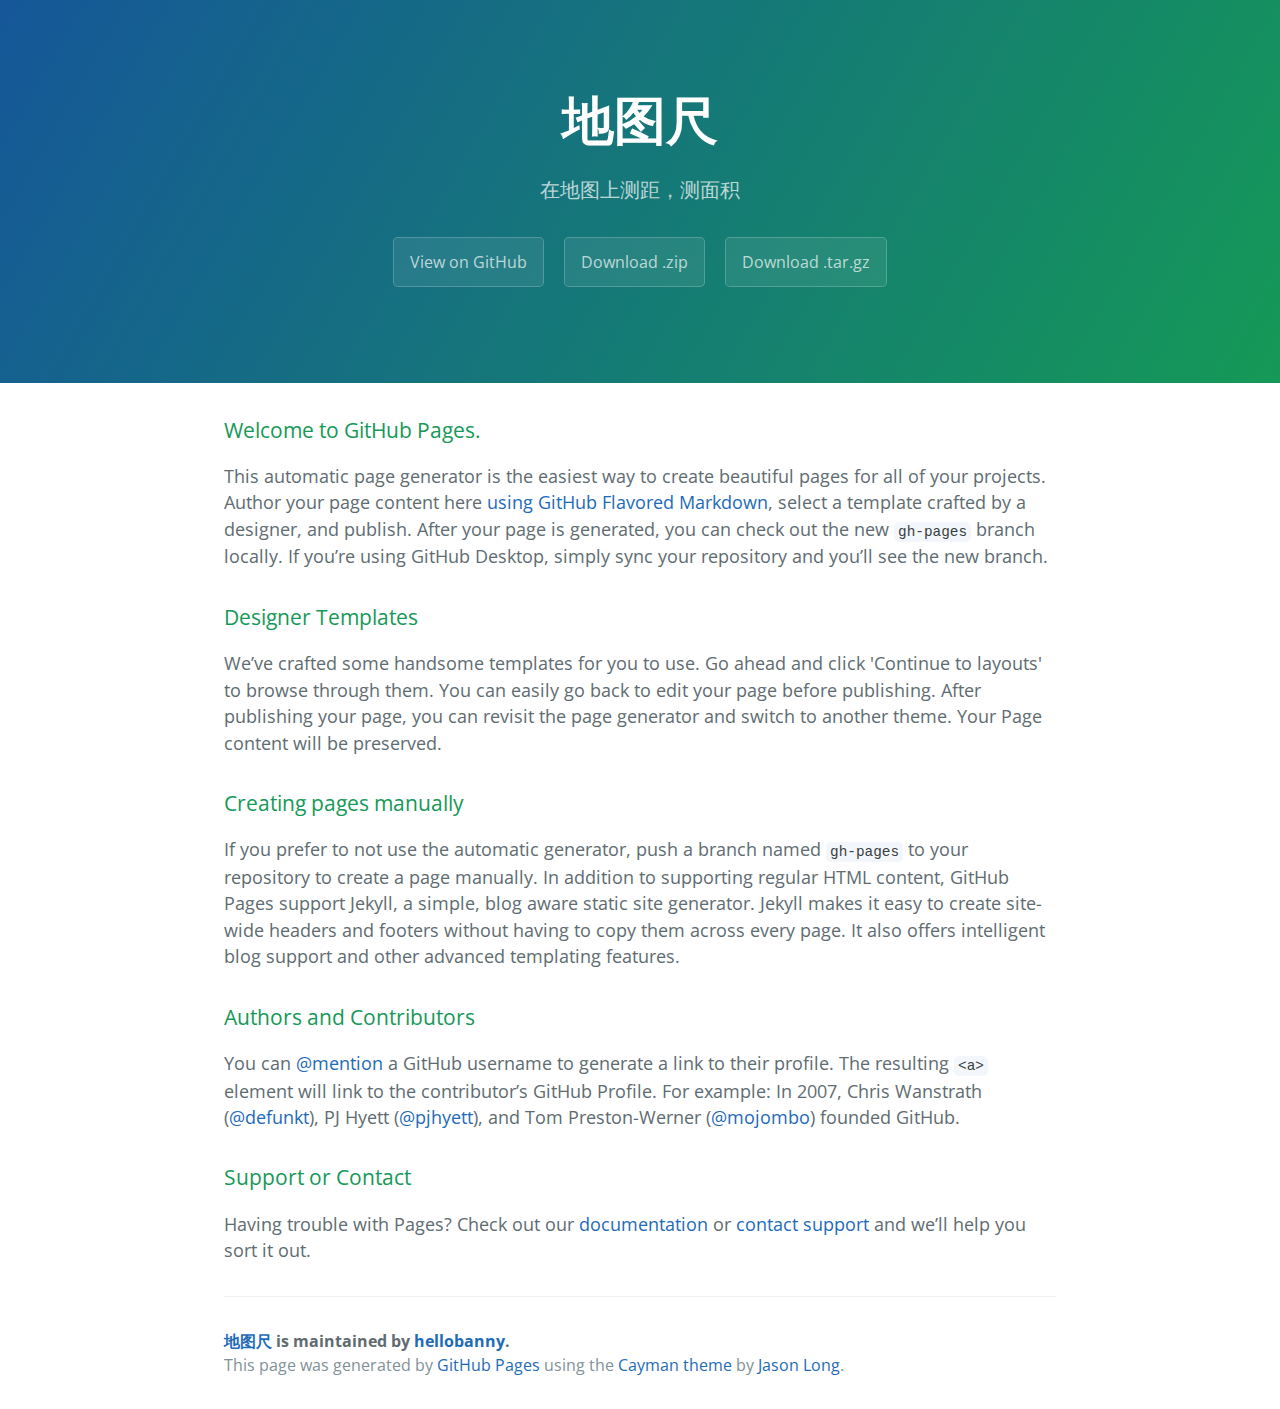
==== index.html @ 2c1216ec "Create gh-pages branch via GitHub" ====
<!DOCTYPE html>
<html lang="en-us">
  <head>
    <meta charset="UTF-8">
    <title>地图尺 by hellobanny</title>
    <meta name="viewport" content="width=device-width, initial-scale=1">
    <link rel="stylesheet" type="text/css" href="stylesheets/normalize.css" media="screen">
    <link href='https://fonts.googleapis.com/css?family=Open+Sans:400,700' rel='stylesheet' type='text/css'>
    <link rel="stylesheet" type="text/css" href="stylesheets/stylesheet.css" media="screen">
    <link rel="stylesheet" type="text/css" href="stylesheets/github-light.css" media="screen">
  </head>
  <body>
    <section class="page-header">
      <h1 class="project-name">地图尺</h1>
      <h2 class="project-tagline">在地图上测距，测面积</h2>
      <a href="https://github.com/hellobanny/dituchi" class="btn">View on GitHub</a>
      <a href="https://github.com/hellobanny/dituchi/zipball/master" class="btn">Download .zip</a>
      <a href="https://github.com/hellobanny/dituchi/tarball/master" class="btn">Download .tar.gz</a>
    </section>

    <section class="main-content">
      <h3>
<a id="welcome-to-github-pages" class="anchor" href="#welcome-to-github-pages" aria-hidden="true"><span aria-hidden="true" class="octicon octicon-link"></span></a>Welcome to GitHub Pages.</h3>

<p>This automatic page generator is the easiest way to create beautiful pages for all of your projects. Author your page content here <a href="https://guides.github.com/features/mastering-markdown/">using GitHub Flavored Markdown</a>, select a template crafted by a designer, and publish. After your page is generated, you can check out the new <code>gh-pages</code> branch locally. If you’re using GitHub Desktop, simply sync your repository and you’ll see the new branch.</p>

<h3>
<a id="designer-templates" class="anchor" href="#designer-templates" aria-hidden="true"><span aria-hidden="true" class="octicon octicon-link"></span></a>Designer Templates</h3>

<p>We’ve crafted some handsome templates for you to use. Go ahead and click 'Continue to layouts' to browse through them. You can easily go back to edit your page before publishing. After publishing your page, you can revisit the page generator and switch to another theme. Your Page content will be preserved.</p>

<h3>
<a id="creating-pages-manually" class="anchor" href="#creating-pages-manually" aria-hidden="true"><span aria-hidden="true" class="octicon octicon-link"></span></a>Creating pages manually</h3>

<p>If you prefer to not use the automatic generator, push a branch named <code>gh-pages</code> to your repository to create a page manually. In addition to supporting regular HTML content, GitHub Pages support Jekyll, a simple, blog aware static site generator. Jekyll makes it easy to create site-wide headers and footers without having to copy them across every page. It also offers intelligent blog support and other advanced templating features.</p>

<h3>
<a id="authors-and-contributors" class="anchor" href="#authors-and-contributors" aria-hidden="true"><span aria-hidden="true" class="octicon octicon-link"></span></a>Authors and Contributors</h3>

<p>You can <a href="https://help.github.com/articles/basic-writing-and-formatting-syntax/#mentioning-users-and-teams" class="user-mention">@mention</a> a GitHub username to generate a link to their profile. The resulting <code>&lt;a&gt;</code> element will link to the contributor’s GitHub Profile. For example: In 2007, Chris Wanstrath (<a href="https://github.com/defunkt" class="user-mention">@defunkt</a>), PJ Hyett (<a href="https://github.com/pjhyett" class="user-mention">@pjhyett</a>), and Tom Preston-Werner (<a href="https://github.com/mojombo" class="user-mention">@mojombo</a>) founded GitHub.</p>

<h3>
<a id="support-or-contact" class="anchor" href="#support-or-contact" aria-hidden="true"><span aria-hidden="true" class="octicon octicon-link"></span></a>Support or Contact</h3>

<p>Having trouble with Pages? Check out our <a href="https://help.github.com/pages">documentation</a> or <a href="https://github.com/contact">contact support</a> and we’ll help you sort it out.</p>

      <footer class="site-footer">
        <span class="site-footer-owner"><a href="https://github.com/hellobanny/dituchi">地图尺</a> is maintained by <a href="https://github.com/hellobanny">hellobanny</a>.</span>

        <span class="site-footer-credits">This page was generated by <a href="https://pages.github.com">GitHub Pages</a> using the <a href="https://github.com/jasonlong/cayman-theme">Cayman theme</a> by <a href="https://twitter.com/jasonlong">Jason Long</a>.</span>
      </footer>

    </section>

  
  </body>
</html>
---- stylesheets/stylesheet.css ----
* {
  box-sizing: border-box; }

body {
  padding: 0;
  margin: 0;
  font-family: "Open Sans", "Helvetica Neue", Helvetica, Arial, sans-serif;
  font-size: 16px;
  line-height: 1.5;
  color: #606c71; }

a {
  color: #1e6bb8;
  text-decoration: none; }
  a:hover {
    text-decoration: underline; }

.btn {
  display: inline-block;
  margin-bottom: 1rem;
  color: rgba(255, 255, 255, 0.7);
  background-color: rgba(255, 255, 255, 0.08);
  border-color: rgba(255, 255, 255, 0.2);
  border-style: solid;
  border-width: 1px;
  border-radius: 0.3rem;
  transition: color 0.2s, background-color 0.2s, border-color 0.2s; }
  .btn + .btn {
    margin-left: 1rem; }

.btn:hover {
  color: rgba(255, 255, 255, 0.8);
  text-decoration: none;
  background-color: rgba(255, 255, 255, 0.2);
  border-color: rgba(255, 255, 255, 0.3); }

@media screen and (min-width: 64em) {
  .btn {
    padding: 0.75rem 1rem; } }

@media screen and (min-width: 42em) and (max-width: 64em) {
  .btn {
    padding: 0.6rem 0.9rem;
    font-size: 0.9rem; } }

@media screen and (max-width: 42em) {
  .btn {
    display: block;
    width: 100%;
    padding: 0.75rem;
    font-size: 0.9rem; }
    .btn + .btn {
      margin-top: 1rem;
      margin-left: 0; } }

.page-header {
  color: #fff;
  text-align: center;
  background-color: #159957;
  background-image: linear-gradient(120deg, #155799, #159957); }

@media screen and (min-width: 64em) {
  .page-header {
    padding: 5rem 6rem; } }

@media screen and (min-width: 42em) and (max-width: 64em) {
  .page-header {
    padding: 3rem 4rem; } }

@media screen and (max-width: 42em) {
  .page-header {
    padding: 2rem 1rem; } }

.project-name {
  margin-top: 0;
  margin-bottom: 0.1rem; }

@media screen and (min-width: 64em) {
  .project-name {
    font-size: 3.25rem; } }

@media screen and (min-width: 42em) and (max-width: 64em) {
  .project-name {
    font-size: 2.25rem; } }

@media screen and (max-width: 42em) {
  .project-name {
    font-size: 1.75rem; } }

.project-tagline {
  margin-bottom: 2rem;
  font-weight: normal;
  opacity: 0.7; }

@media screen and (min-width: 64em) {
  .project-tagline {
    font-size: 1.25rem; } }

@media screen and (min-width: 42em) and (max-width: 64em) {
  .project-tagline {
    font-size: 1.15rem; } }

@media screen and (max-width: 42em) {
  .project-tagline {
    font-size: 1rem; } }

.main-content :first-child {
  margin-top: 0; }
.main-content img {
  max-width: 100%; }
.main-content h1, .main-content h2, .main-content h3, .main-content h4, .main-content h5, .main-content h6 {
  margin-top: 2rem;
  margin-bottom: 1rem;
  font-weight: normal;
  color: #159957; }
.main-content p {
  margin-bottom: 1em; }
.main-content code {
  padding: 2px 4px;
  font-family: Consolas, "Liberation Mono", Menlo, Courier, monospace;
  font-size: 0.9rem;
  color: #383e41;
  background-color: #f3f6fa;
  border-radius: 0.3rem; }
.main-content pre {
  padding: 0.8rem;
  margin-top: 0;
  margin-bottom: 1rem;
  font: 1rem Consolas, "Liberation Mono", Menlo, Courier, monospace;
  color: #567482;
  word-wrap: normal;
  background-color: #f3f6fa;
  border: solid 1px #dce6f0;
  border-radius: 0.3rem; }
  .main-content pre > code {
    padding: 0;
    margin: 0;
    font-size: 0.9rem;
    color: #567482;
    word-break: normal;
    white-space: pre;
    background: transparent;
    border: 0; }
.main-content .highlight {
  margin-bottom: 1rem; }
  .main-content .highlight pre {
    margin-bottom: 0;
    word-break: normal; }
.main-content .highlight pre, .main-content pre {
  padding: 0.8rem;
  overflow: auto;
  font-size: 0.9rem;
  line-height: 1.45;
  border-radius: 0.3rem; }
.main-content pre code, .main-content pre tt {
  display: inline;
  max-width: initial;
  padding: 0;
  margin: 0;
  overflow: initial;
  line-height: inherit;
  word-wrap: normal;
  background-color: transparent;
  border: 0; }
  .main-content pre code:before, .main-content pre code:after, .main-content pre tt:before, .main-content pre tt:after {
    content: normal; }
.main-content ul, .main-content ol {
  margin-top: 0; }
.main-content blockquote {
  padding: 0 1rem;
  margin-left: 0;
  color: #819198;
  border-left: 0.3rem solid #dce6f0; }
  .main-content blockquote > :first-child {
    margin-top: 0; }
  .main-content blockquote > :last-child {
    margin-bottom: 0; }
.main-content table {
  display: block;
  width: 100%;
  overflow: auto;
  word-break: normal;
  word-break: keep-all; }
  .main-content table th {
    font-weight: bold; }
  .main-content table th, .main-content table td {
    padding: 0.5rem 1rem;
    border: 1px solid #e9ebec; }
.main-content dl {
  padding: 0; }
  .main-content dl dt {
    padding: 0;
    margin-top: 1rem;
    font-size: 1rem;
    font-weight: bold; }
  .main-content dl dd {
    padding: 0;
    margin-bottom: 1rem; }
.main-content hr {
  height: 2px;
  padding: 0;
  margin: 1rem 0;
  background-color: #eff0f1;
  border: 0; }

@media screen and (min-width: 64em) {
  .main-content {
    max-width: 64rem;
    padding: 2rem 6rem;
    margin: 0 auto;
    font-size: 1.1rem; } }

@media screen and (min-width: 42em) and (max-width: 64em) {
  .main-content {
    padding: 2rem 4rem;
    font-size: 1.1rem; } }

@media screen and (max-width: 42em) {
  .main-content {
    padding: 2rem 1rem;
    font-size: 1rem; } }

.site-footer {
  padding-top: 2rem;
  margin-top: 2rem;
  border-top: solid 1px #eff0f1; }

.site-footer-owner {
  display: block;
  font-weight: bold; }

.site-footer-credits {
  color: #819198; }

@media screen and (min-width: 64em) {
  .site-footer {
    font-size: 1rem; } }

@media screen and (min-width: 42em) and (max-width: 64em) {
  .site-footer {
    font-size: 1rem; } }

@media screen and (max-width: 42em) {
  .site-footer {
    font-size: 0.9rem; } }
---- stylesheets/github-light.css ----
/*
   Copyright 2014 GitHub Inc.

   Licensed under the Apache License, Version 2.0 (the "License");
   you may not use this file except in compliance with the License.
   You may obtain a copy of the License at

       http://www.apache.org/licenses/LICENSE-2.0

   Unless required by applicable law or agreed to in writing, software
   distributed under the License is distributed on an "AS IS" BASIS,
   WITHOUT WARRANTIES OR CONDITIONS OF ANY KIND, either express or implied.
   See the License for the specific language governing permissions and
   limitations under the License.

*/

.pl-c /* comment */ {
  color: #969896;
}

.pl-c1      /* constant, markup.raw, meta.diff.header, meta.module-reference, meta.property-name, support, support.constant, support.variable, variable.other.constant */,
.pl-s .pl-v /* string variable */ {
  color: #0086b3;
}

.pl-e  /* entity */,
.pl-en /* entity.name */ {
  color: #795da3;
}

.pl-s .pl-s1 /* string source */,
.pl-smi      /* storage.modifier.import, storage.modifier.package, storage.type.java, variable.other, variable.parameter.function */ {
  color: #333;
}

.pl-ent /* entity.name.tag */ {
  color: #63a35c;
}

.pl-k /* keyword, storage, storage.type */ {
  color: #a71d5d;
}

.pl-pds              /* punctuation.definition.string, string.regexp.character-class */,
.pl-s                /* string */,
.pl-s .pl-pse .pl-s1 /* string punctuation.section.embedded source */,
.pl-sr               /* string.regexp */,
.pl-sr .pl-cce       /* string.regexp constant.character.escape */,
.pl-sr .pl-sra       /* string.regexp string.regexp.arbitrary-repitition */,
.pl-sr .pl-sre       /* string.regexp source.ruby.embedded */ {
  color: #183691;
}

.pl-v /* variable */ {
  color: #ed6a43;
}

.pl-id /* invalid.deprecated */ {
  color: #b52a1d;
}

.pl-ii /* invalid.illegal */ {
  background-color: #b52a1d;
  color: #f8f8f8;
}

.pl-sr .pl-cce /* string.regexp constant.character.escape */ {
  color: #63a35c;
  font-weight: bold;
}

.pl-ml /* markup.list */ {
  color: #693a17;
}

.pl-mh        /* markup.heading */,
.pl-mh .pl-en /* markup.heading entity.name */,
.pl-ms        /* meta.separator */ {
  color: #1d3e81;
  font-weight: bold;
}

.pl-mq /* markup.quote */ {
  color: #008080;
}

.pl-mi /* markup.italic */ {
  color: #333;
  font-style: italic;
}

.pl-mb /* markup.bold */ {
  color: #333;
  font-weight: bold;
}

.pl-md /* markup.deleted, meta.diff.header.from-file */ {
  background-color: #ffecec;
  color: #bd2c00;
}

.pl-mi1 /* markup.inserted, meta.diff.header.to-file */ {
  background-color: #eaffea;
  color: #55a532;
}

.pl-mdr /* meta.diff.range */ {
  color: #795da3;
  font-weight: bold;
}

.pl-mo /* meta.output */ {
  color: #1d3e81;
}
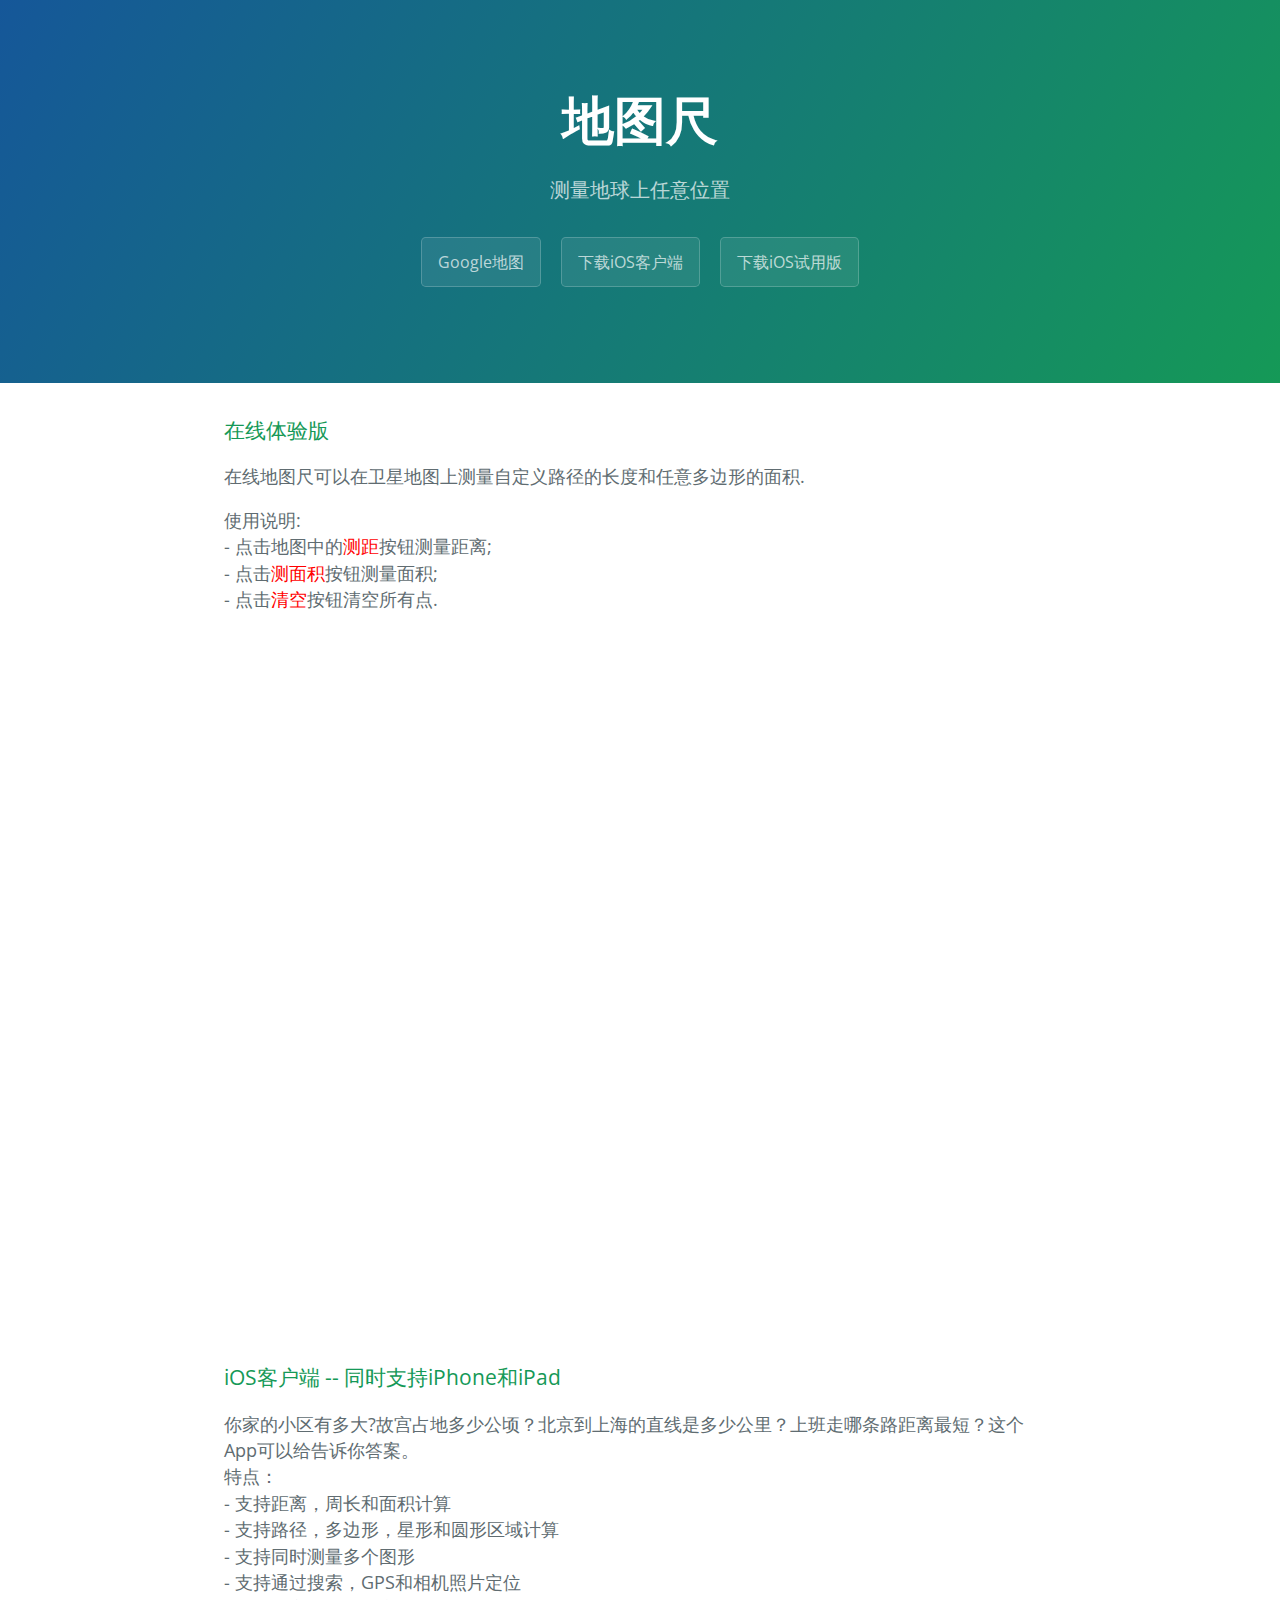
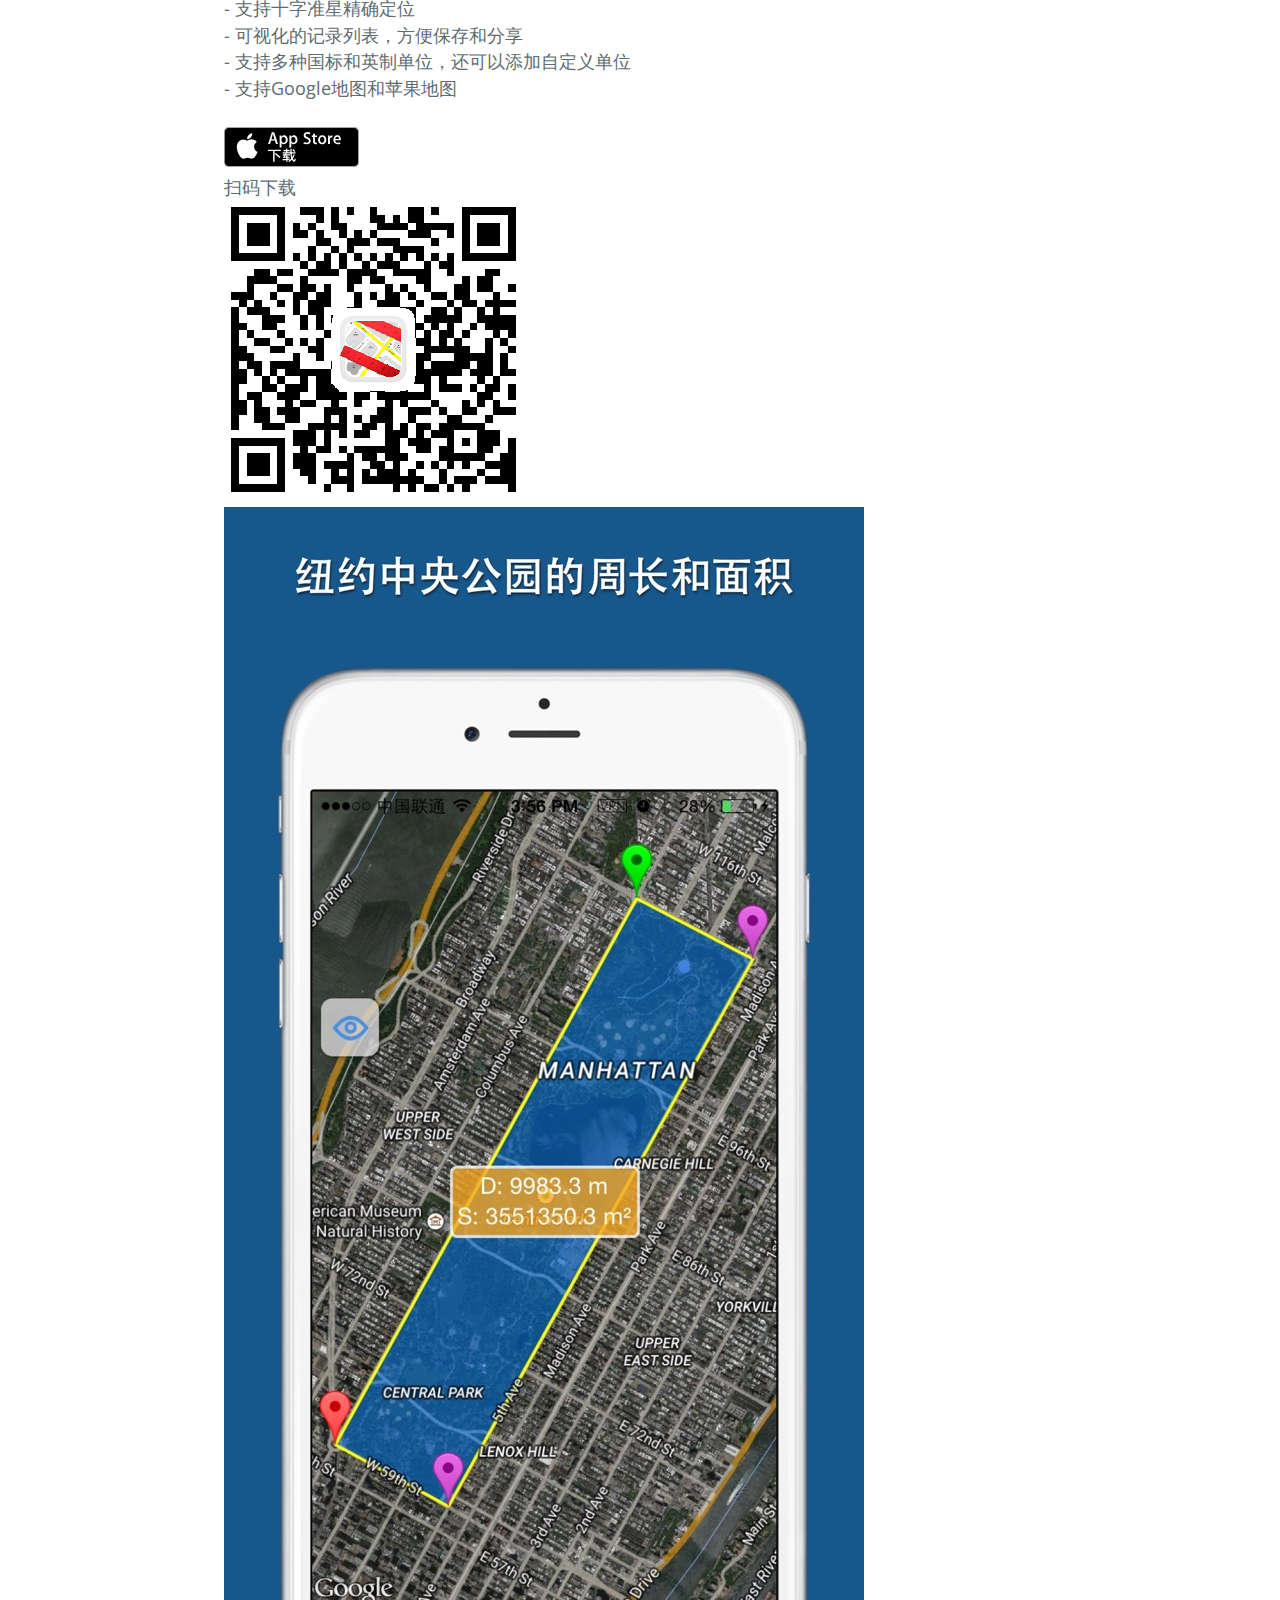
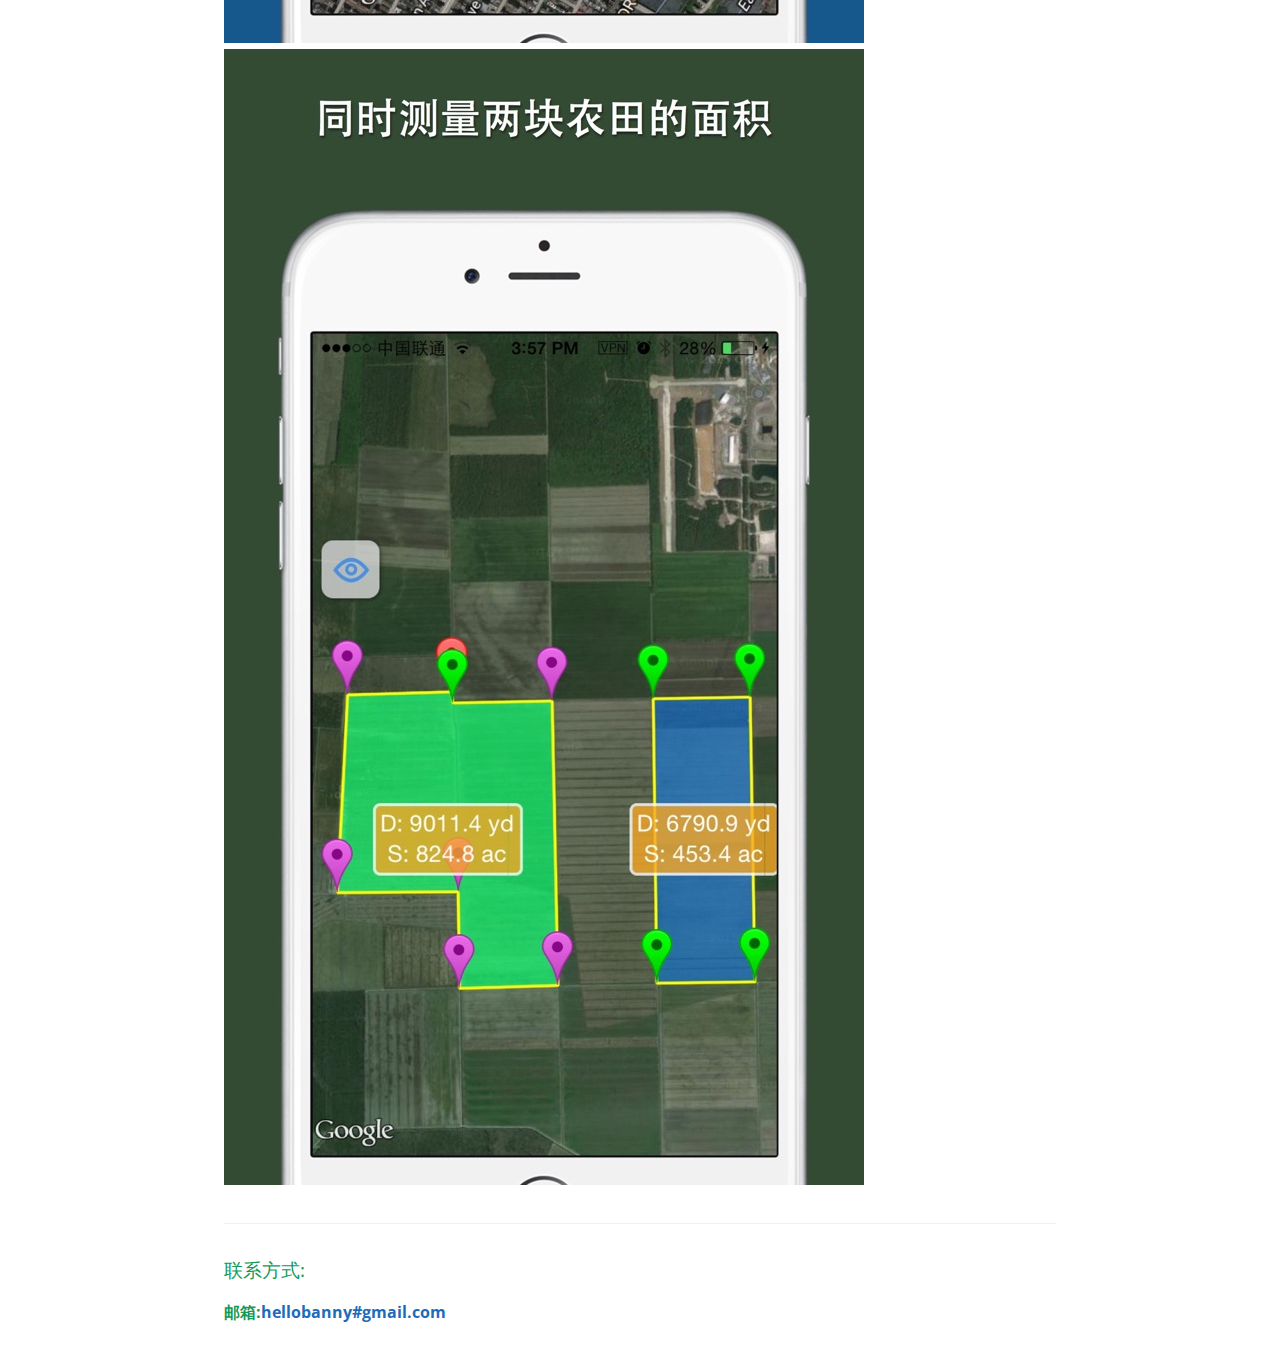
==== commit bcc8688b: "完成基本功能" ====
--- a/index.html
+++ b/index.html
@@ -1,57 +1,240 @@
 <!DOCTYPE html>
-<html lang="en-us">
+<html lang="chs">
   <head>
     <meta charset="UTF-8">
-    <title>地图尺 by hellobanny</title>
+    <title>地图尺-测量地球上任意位置</title>
+    <link rel = "Shortcut Icon" href="images/favicon.ico">
+    <script type="text/javascript" src="http://api.map.baidu.com/api?v=1.2"></script>
+    <script type="text/javascript" src="http://api.map.baidu.com/library/DistanceTool/1.2/src/DistanceTool_min.js"></script>
+    <script type="text/javascript" src="http://api.map.baidu.com/library/GeoUtils/1.2/src/GeoUtils_min.js"></script>
+
+    <script type="text/javascript" src="http://api.map.baidu.com/api?v=1.4"></script>
+    <script type="text/javascript" src="http://api.map.baidu.com/library/SearchControl/1.4/src/SearchControl_min.js"></script>
+    <link rel="stylesheet" href="http://api.map.baidu.com/library/SearchControl/1.4/src/SearchControl_min.css" />
+
+    <script type="text/javascript" src="http://api.map.baidu.com/api?v=2.0&ak=XIKjqrIab5m4ABOLqHhmZHEB"></script>
+    <script src="http://tjs.sjs.sinajs.cn/open/api/js/wb.js" type="text/javascript" charset="utf-8"></script>
     <meta name="viewport" content="width=device-width, initial-scale=1">
     <link rel="stylesheet" type="text/css" href="stylesheets/normalize.css" media="screen">
     <link href='https://fonts.googleapis.com/css?family=Open+Sans:400,700' rel='stylesheet' type='text/css'>
     <link rel="stylesheet" type="text/css" href="stylesheets/stylesheet.css" media="screen">
     <link rel="stylesheet" type="text/css" href="stylesheets/github-light.css" media="screen">
+
+    <meta name="keywords" content="百度地图,测量,面积,距离,测距,测面积,地图,Planimeter,在线,工具,丈量,map,measure" />
+
   </head>
   <body>
     <section class="page-header">
       <h1 class="project-name">地图尺</h1>
-      <h2 class="project-tagline">在地图上测距，测面积</h2>
-      <a href="https://github.com/hellobanny/dituchi" class="btn">View on GitHub</a>
-      <a href="https://github.com/hellobanny/dituchi/zipball/master" class="btn">Download .zip</a>
-      <a href="https://github.com/hellobanny/dituchi/tarball/master" class="btn">Download .tar.gz</a>
+      <h2 class="project-tagline">测量地球上任意位置</h2>
+      <a href="https://hellobanny.github.io/mapmeasure" class="btn">Google地图</a>
+      <a href="https://itunes.apple.com/app/id476039389" class="btn">下载iOS客户端</a>
+      <a href="https://itunes.apple.com/app/id983873587" class="btn">下载iOS试用版</a>
     </section>
 
     <section class="main-content">
       <h3>
-<a id="welcome-to-github-pages" class="anchor" href="#welcome-to-github-pages" aria-hidden="true"><span aria-hidden="true" class="octicon octicon-link"></span></a>Welcome to GitHub Pages.</h3>
-
-<p>This automatic page generator is the easiest way to create beautiful pages for all of your projects. Author your page content here <a href="https://guides.github.com/features/mastering-markdown/">using GitHub Flavored Markdown</a>, select a template crafted by a designer, and publish. After your page is generated, you can check out the new <code>gh-pages</code> branch locally. If you’re using GitHub Desktop, simply sync your repository and you’ll see the new branch.</p>
-
+<a id="welcome-to-github-pages" class="anchor" href="#welcome-to-github-pages" aria-hidden="true">
+  <span aria-hidden="true" class="octicon octicon-link"></span></a>在线体验版
+      </h3>
+<p>在线地图尺可以在卫星地图上测量自定义路径的长度和任意多边形的面积.</p>
+<p>使用说明:<br/>
+      - 点击地图中的<a style="color: red;">测距</a>按钮测量距离;<br/>
+      - 点击<a style="color: red;">测面积</a>按钮测量面积;<br/>
+      - 点击<a style="color: red;">清空</a>按钮清空所有点.</p>
+
+
+      <div id="searchBox"></div>
+  <div id="container" style="width: auto;height: 700px">
+  </div>
+
+  <p></p>
+
+      <h3>
+<a id="designer-templates" class="anchor" href="#designer-templates" aria-hidden="true">
+  <span aria-hidden="true" class="octicon octicon-link"></span></a>iOS客户端 -- 同时支持iPhone和iPad</h3>
+
+      <p>你家的小区有多大?故宫占地多少公顷？北京到上海的直线是多少公里？上班走哪条路距离最短？这个App可以给告诉你答案。
+        <br/>
+        特点：<br/>
+        - 支持距离，周长和面积计算<br/>
+        - 支持路径，多边形，星形和圆形区域计算<br/>
+        - 支持同时测量多个图形<br/>
+        - 支持通过搜索，GPS和相机照片定位<br/>
+        - 支持十字准星精确定位<br/>
+        - 可视化的记录列表，方便保存和分享<br/>
+        - 支持多种国标和英制单位，还可以添加自定义单位<br/>
+        - 支持Google地图和苹果地图<br/>
+
+        <br/>
+        <a href="https://itunes.apple.com/app/id476039389"><img src="images/appstore.svg" alt=""></a>
+        <br/>
+        扫码下载<br/>
+        <img src="images/qrcode.png">
+        <img src="images/5-1.jpg">
+        <img src="images/5-2.jpg">
+      </p>
 <h3>
-<a id="designer-templates" class="anchor" href="#designer-templates" aria-hidden="true"><span aria-hidden="true" class="octicon octicon-link"></span></a>Designer Templates</h3>
-
-<p>We’ve crafted some handsome templates for you to use. Go ahead and click 'Continue to layouts' to browse through them. You can easily go back to edit your page before publishing. After publishing your page, you can revisit the page generator and switch to another theme. Your Page content will be preserved.</p>
-
-<h3>
-<a id="creating-pages-manually" class="anchor" href="#creating-pages-manually" aria-hidden="true"><span aria-hidden="true" class="octicon octicon-link"></span></a>Creating pages manually</h3>
-
-<p>If you prefer to not use the automatic generator, push a branch named <code>gh-pages</code> to your repository to create a page manually. In addition to supporting regular HTML content, GitHub Pages support Jekyll, a simple, blog aware static site generator. Jekyll makes it easy to create site-wide headers and footers without having to copy them across every page. It also offers intelligent blog support and other advanced templating features.</p>
-
-<h3>
-<a id="authors-and-contributors" class="anchor" href="#authors-and-contributors" aria-hidden="true"><span aria-hidden="true" class="octicon octicon-link"></span></a>Authors and Contributors</h3>
-
-<p>You can <a href="https://help.github.com/articles/basic-writing-and-formatting-syntax/#mentioning-users-and-teams" class="user-mention">@mention</a> a GitHub username to generate a link to their profile. The resulting <code>&lt;a&gt;</code> element will link to the contributor’s GitHub Profile. For example: In 2007, Chris Wanstrath (<a href="https://github.com/defunkt" class="user-mention">@defunkt</a>), PJ Hyett (<a href="https://github.com/pjhyett" class="user-mention">@pjhyett</a>), and Tom Preston-Werner (<a href="https://github.com/mojombo" class="user-mention">@mojombo</a>) founded GitHub.</p>
-
-<h3>
-<a id="support-or-contact" class="anchor" href="#support-or-contact" aria-hidden="true"><span aria-hidden="true" class="octicon octicon-link"></span></a>Support or Contact</h3>
-
-<p>Having trouble with Pages? Check out our <a href="https://help.github.com/pages">documentation</a> or <a href="https://github.com/contact">contact support</a> and we’ll help you sort it out.</p>
-
       <footer class="site-footer">
-        <span class="site-footer-owner"><a href="https://github.com/hellobanny/dituchi">地图尺</a> is maintained by <a href="https://github.com/hellobanny">hellobanny</a>.</span>
-
-        <span class="site-footer-credits">This page was generated by <a href="https://pages.github.com">GitHub Pages</a> using the <a href="https://github.com/jasonlong/cayman-theme">Cayman theme</a> by <a href="https://twitter.com/jasonlong">Jason Long</a>.</span>
-      </footer>
+        <h3>联系方式:</h3>
+        <span class="site-footer-owner">邮箱:<a href="mailto:hellobanny@gmail.com">hellobanny#gmail.com</a></span>
+        <span class="site-footer-owner"><wb:follow-button uid="2003438215" type="red_1" width="150" height="24" ></wb:follow-button></span>
+        </footer>
 
     </section>
 
   
   </body>
 </html>
+
+<script type="text/javascript">
+
+  var map = new BMap.Map("container");
+  map.centerAndZoom(new BMap.Point(116.404, 39.915), 15);
+  map.enableInertialDragging();
+
+  //普通图，卫星图
+  var mapType1 = new BMap.MapTypeControl({mapTypes: [BMAP_NORMAL_MAP,BMAP_HYBRID_MAP]});
+  map.addControl(mapType1);
+  // 添加带有定位的导航控件
+  var navigationControl = new BMap.NavigationControl({
+    // 靠左上角位置
+    anchor: BMAP_ANCHOR_TOP_LEFT,
+    // LARGE类型
+    type: BMAP_NAVIGATION_CONTROL_LARGE,
+    // 启用显示定位
+    enableGeolocation: true
+  });
+  map.addControl(navigationControl);
+  //比例尺
+  var blc = new BMap.ScaleControl({anchor:BMAP_ANCHOR_TOP_LEFT});
+  map.addControl(blc)
+  // 添加定位控件
+  var geolocationControl = new BMap.GeolocationControl();
+  map.addControl(geolocationControl);
+  //测距功能
+  var myDis = new BMapLib.DistanceTool(map);
+  //搜索功能
+  var searchControl = new BMapLib.SearchControl({
+    container:"searchBox",map:map,type:LOCAL_SEARCH
+  })
+
+  // 定义一个控件类,即function
+  function MeasureControl(title,func,dy){
+    // 默认停靠位置和偏移量
+    this.defaultAnchor = BMAP_ANCHOR_TOP_LEFT;
+    this.defaultOffset = new BMap.Size(10, dy);
+    this.measureTitle = title;
+    this.measureFunc = func;
+  }
+
+  // 通过JavaScript的prototype属性继承于BMap.Control
+  MeasureControl.prototype = new BMap.Control();
+
+  // 自定义控件必须实现自己的initialize方法,并且将控件的DOM元素返回
+  // 在本方法中创建个div元素作为控件的容器,并将其添加到地图容器中
+  MeasureControl.prototype.initialize = function(map){
+    // 创建一个DOM元素
+    var div = document.createElement("div");
+    // 添加文字说明
+    div.appendChild(document.createTextNode(this.measureTitle.toString()));
+    // 设置样式
+    div.style.cursor = "pointer";
+    div.style.border = "1px solid aqua";
+    div.style.backgroundColor = "white";
+    div.style.textAlign = "center";
+    div.style.height = "30px";
+    div.style.borderRadius = "5px";
+    // 绑定事件,点击一次放大两级
+    div.onclick = this.measureFunc;
+
+    // 添加DOM元素到地图中
+    map.getContainer().appendChild(div);
+    // 将DOM元素返回
+    return div;
+  }
+  // 创建控件
+  var line = new MeasureControl("测 距",function(e){myDis.open();},300);
+  // 添加到地图当中
+  map.addControl(line);
+  var line = new MeasureControl("测面积",function(e){startMeasureArea();},340);
+  // 添加到地图当中
+  map.addControl(line);
+  var line = new MeasureControl("清 空",function(e){removeAllArea();},380);
+  // 添加到地图当中
+  map.addControl(line);
+
+  var isMeasureArea = false;
+  var points = [];
+  var polygon;
+  var arealabelMarker;
+  var arealabel;
+
+  function startMeasureArea(){
+    isMeasureArea = true;
+    points = [];
+    myDis.open();
+    document.getElementById("msg").innerHTML="Start";
+  };
+
+  //删除所有面积的overlay
+  function removeAllArea(){
+    map.clearOverlays();
+    points = []
+  }
+
+
+  myDis.addEventListener("drawend", function(e) {
+    console.log("drawend");
+    console.log(e.points);
+    console.log(e.overlays);
+    console.log(e.distance);
+    isMeasureArea = false;
+  });
+
+  myDis.addEventListener("addpoint", function(e) {
+    console.log("addpoint");
+    console.log(e.point);
+    console.log(e.pixel);
+    console.log(e.index);
+    console.log(e.distance);
+    console.log(isMeasureArea);
+    if (isMeasureArea) {
+      points.push(e.point);
+      if (points.length > 3) {
+        map.removeOverlay(polygon);
+        map.removeOverlay(arealabelMarker);
+      }
+      if (points.length > 2) {
+        polygon = new BMap.Polygon(points, {strokeColor: "blue", storkeWeight: 0.5, strokeOperacity: 0.1,fillColor:"yellow",fillOperacity:0.5});
+        map.addOverlay(polygon);
+        //计算面积和移动位置
+        var area = BMapLib.GeoUtils.getPolygonArea(polygon);
+        console.log(area);
+        var xsum = 0, ysum = 0;
+        for (var i = 0; i < points.length; i++) {
+          var pt = points[i];
+          xsum += pt.lng;
+          ysum += pt.lat;
+        }
+        console.log(xsum, ysum);
+        arealabelMarker = new BMap.Marker(new BMap.Point(xsum / points.length, ysum / points.length));
+        map.addOverlay(arealabelMarker);
+        var text = "共" + area.toFixed(2) + "平方米";
+        if (area < 0) {
+          text = "非多边形,无法计算面积";
+        }
+        arealabel = new BMap.Label(text, {offset: new BMap.Size(20, -10)});
+        arealabelMarker.setLabel(arealabel);
+      }
+    }
+  });
+
+  myDis.addEventListener("removepolyline", function(e) {
+    console.log("removepolyline");
+    console.log(e);
+    map.removeOverlay(polygon);
+    map.removeOverlay(arealabelMarker);
+
+  });
+</script>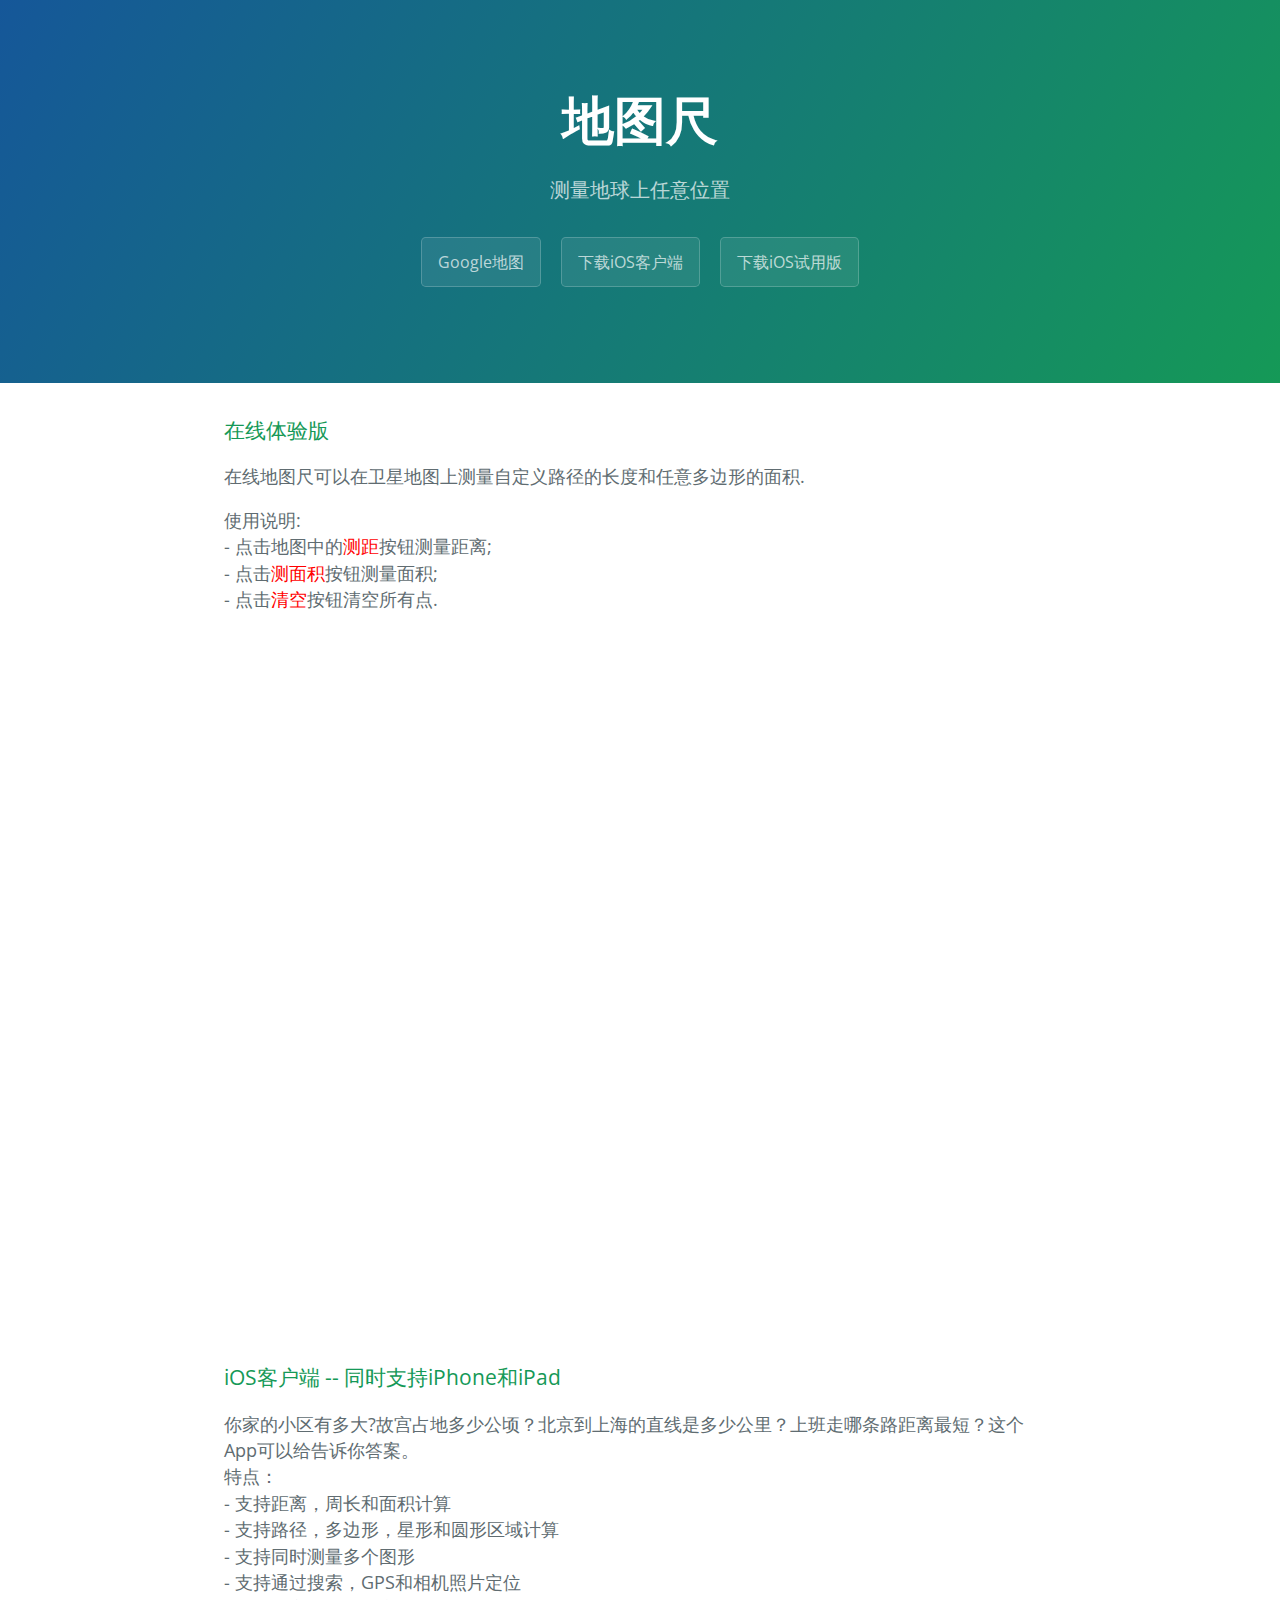
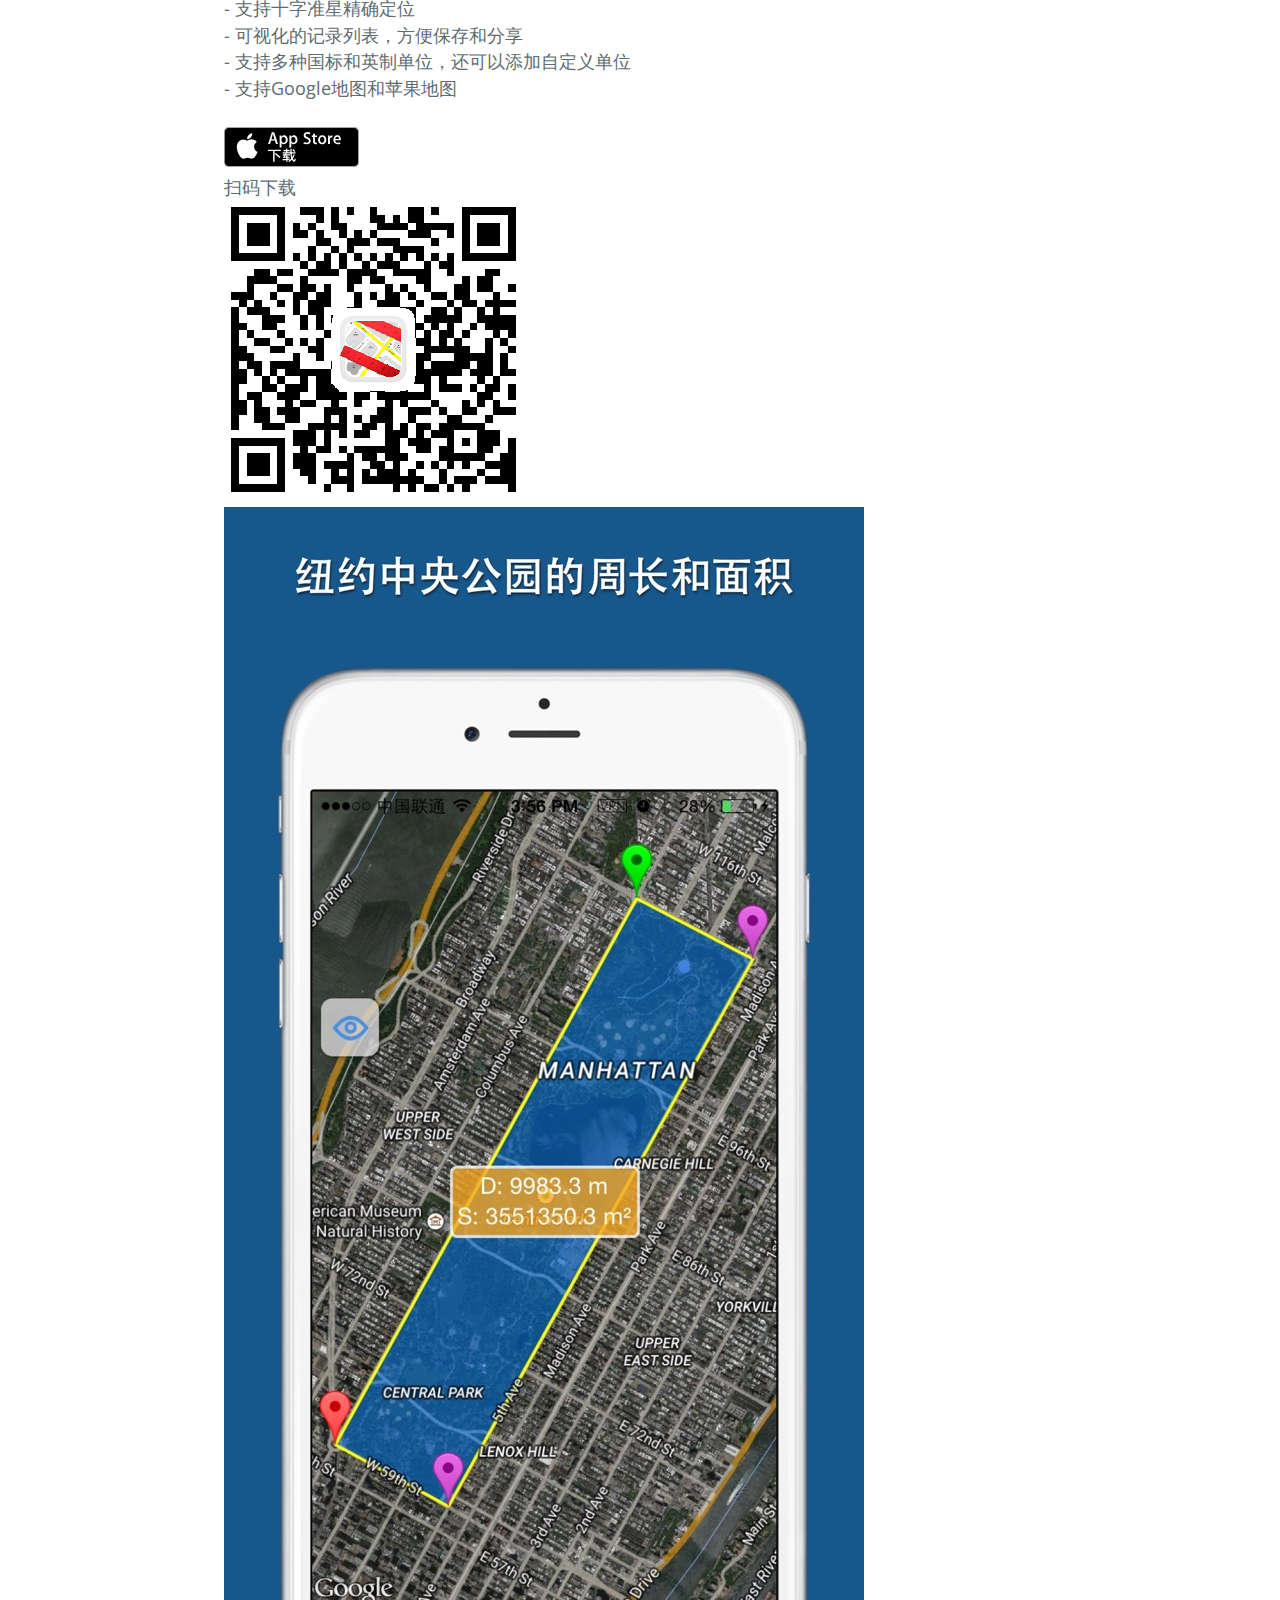
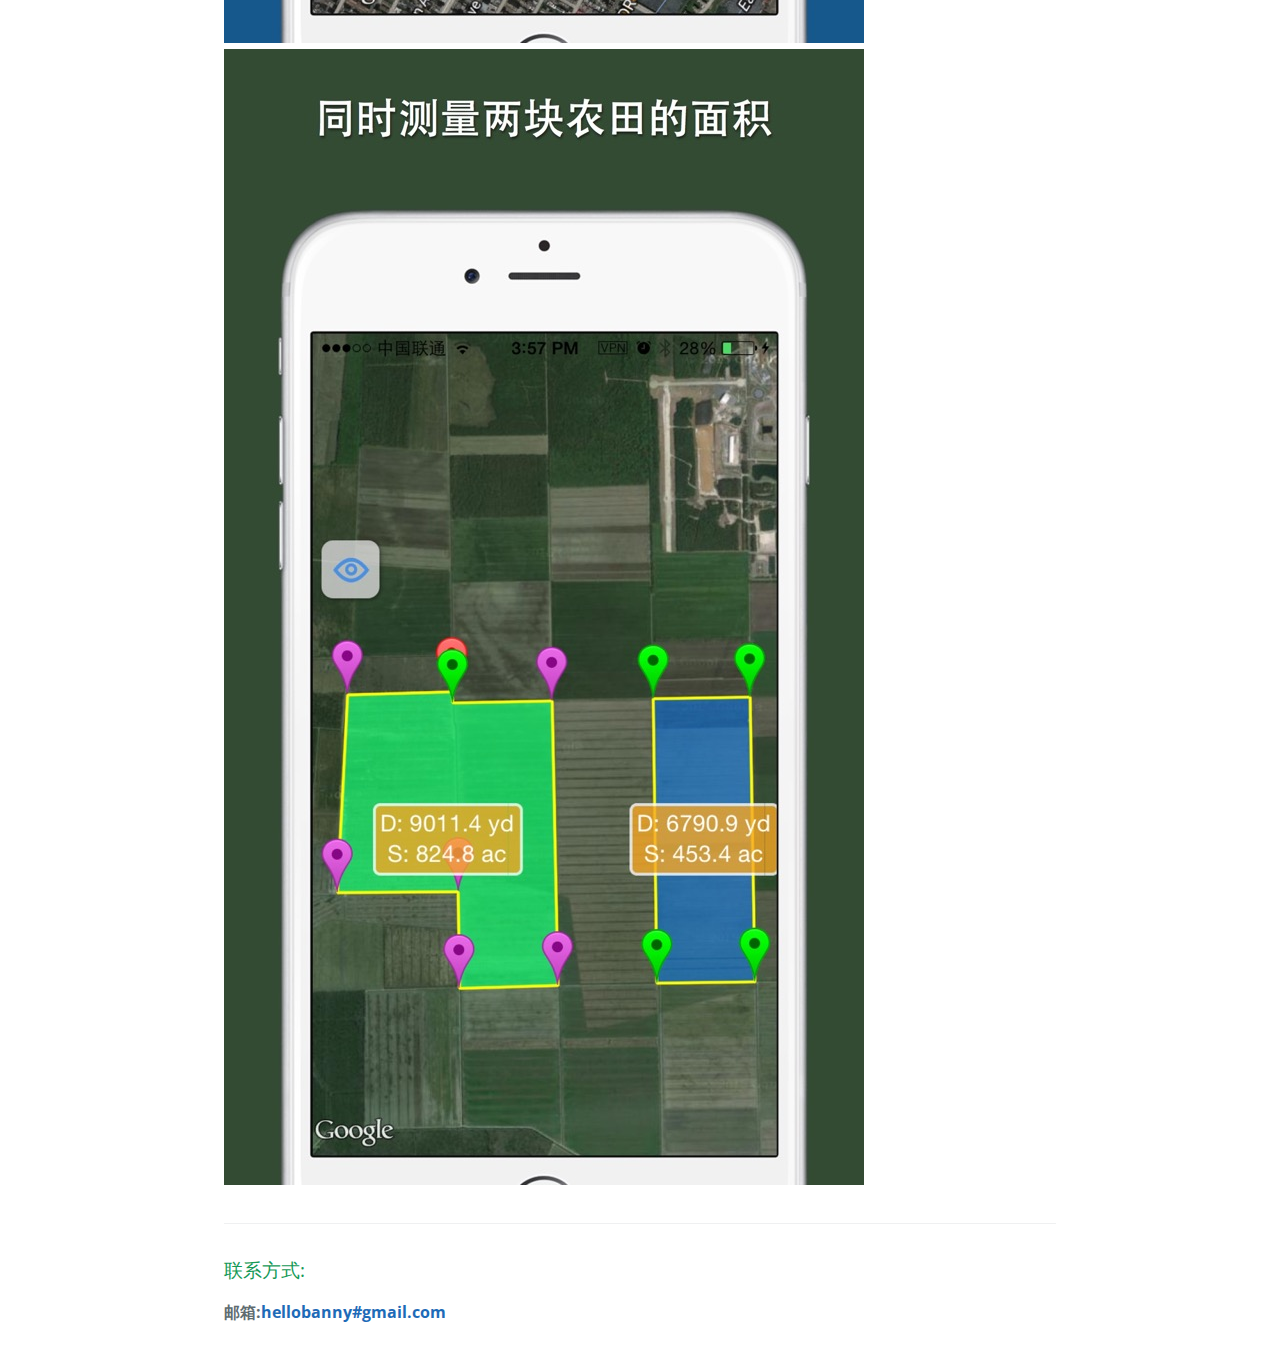
==== commit 53bb138b: "修复了几个问题" ====
--- a/index.html
+++ b/index.html
@@ -1,6 +1,7 @@
 <!DOCTYPE html>
-<html lang="chs">
+<html xmlns:wb="http://open.weibo.com/wb">
   <head>
+    <meta http-equiv="Content-Type" content="text/html; charset=utf-8" />
     <meta charset="UTF-8">
     <title>地图尺-测量地球上任意位置</title>
     <link rel = "Shortcut Icon" href="images/favicon.ico">
@@ -14,6 +15,7 @@
 
     <script type="text/javascript" src="http://api.map.baidu.com/api?v=2.0&ak=XIKjqrIab5m4ABOLqHhmZHEB"></script>
     <script src="http://tjs.sjs.sinajs.cn/open/api/js/wb.js" type="text/javascript" charset="utf-8"></script>
+
     <meta name="viewport" content="width=device-width, initial-scale=1">
     <link rel="stylesheet" type="text/css" href="stylesheets/normalize.css" media="screen">
     <link href='https://fonts.googleapis.com/css?family=Open+Sans:400,700' rel='stylesheet' type='text/css'>
@@ -21,7 +23,7 @@
     <link rel="stylesheet" type="text/css" href="stylesheets/github-light.css" media="screen">
 
     <meta name="keywords" content="百度地图,测量,面积,距离,测距,测面积,地图,Planimeter,在线,工具,丈量,map,measure" />
-
+    <script src="http://ajax.useso.com/ajax/libs/jquery/2.1.1/jquery.min.js"></script>
   </head>
   <body>
     <section class="page-header">
@@ -30,23 +32,23 @@
       <a href="https://hellobanny.github.io/mapmeasure" class="btn">Google地图</a>
       <a href="https://itunes.apple.com/app/id476039389" class="btn">下载iOS客户端</a>
       <a href="https://itunes.apple.com/app/id983873587" class="btn">下载iOS试用版</a>
+
     </section>
 
     <section class="main-content">
       <h3>
-<a id="welcome-to-github-pages" class="anchor" href="#welcome-to-github-pages" aria-hidden="true">
-  <span aria-hidden="true" class="octicon octicon-link"></span></a>在线体验版
+        <a id="welcome-to-github-pages" class="anchor" href="#welcome-to-github-pages" aria-hidden="true">
+        <span aria-hidden="true" class="octicon octicon-link"></span></a>在线体验版
       </h3>
-<p>在线地图尺可以在卫星地图上测量自定义路径的长度和任意多边形的面积.</p>
-<p>使用说明:<br/>
+        <p>在线地图尺可以在卫星地图上测量自定义路径的长度和任意多边形的面积.</p>
+        <p>使用说明:<br/>
       - 点击地图中的<a style="color: red;">测距</a>按钮测量距离;<br/>
       - 点击<a style="color: red;">测面积</a>按钮测量面积;<br/>
       - 点击<a style="color: red;">清空</a>按钮清空所有点.</p>
 
-
-      <div id="searchBox"></div>
-  <div id="container" style="width: auto;height: 700px">
-  </div>
+        <div id="searchBox"></div>
+        <div id="container" style="width: auto;height: 700px"></div>
+
 
   <p></p>
 
@@ -74,7 +76,6 @@
         <img src="images/5-1.jpg">
         <img src="images/5-2.jpg">
       </p>
-<h3>
       <footer class="site-footer">
         <h3>联系方式:</h3>
         <span class="site-footer-owner">邮箱:<a href="mailto:hellobanny@gmail.com">hellobanny#gmail.com</a></span>
@@ -237,4 +238,14 @@
     map.removeOverlay(arealabelMarker);
 
   });
+</script>
+<script>
+  (function(i,s,o,g,r,a,m){i['GoogleAnalyticsObject']=r;i[r]=i[r]||function(){
+            (i[r].q=i[r].q||[]).push(arguments)},i[r].l=1*new Date();a=s.createElement(o),
+          m=s.getElementsByTagName(o)[0];a.async=1;a.src=g;m.parentNode.insertBefore(a,m)
+  })(window,document,'script','//www.google-analytics.com/analytics.js','ga');
+
+  ga('create', 'UA-73774073-2', 'auto');
+  ga('send', 'pageview');
+
 </script>--- a/stylesheets/stylesheet.css
+++ b/stylesheets/stylesheet.css
@@ -106,8 +106,7 @@
 
 .main-content :first-child {
   margin-top: 0; }
-.main-content img {
-  max-width: 100%; }
+
 .main-content h1, .main-content h2, .main-content h3, .main-content h4, .main-content h5, .main-content h6 {
   margin-top: 2rem;
   margin-bottom: 1rem;
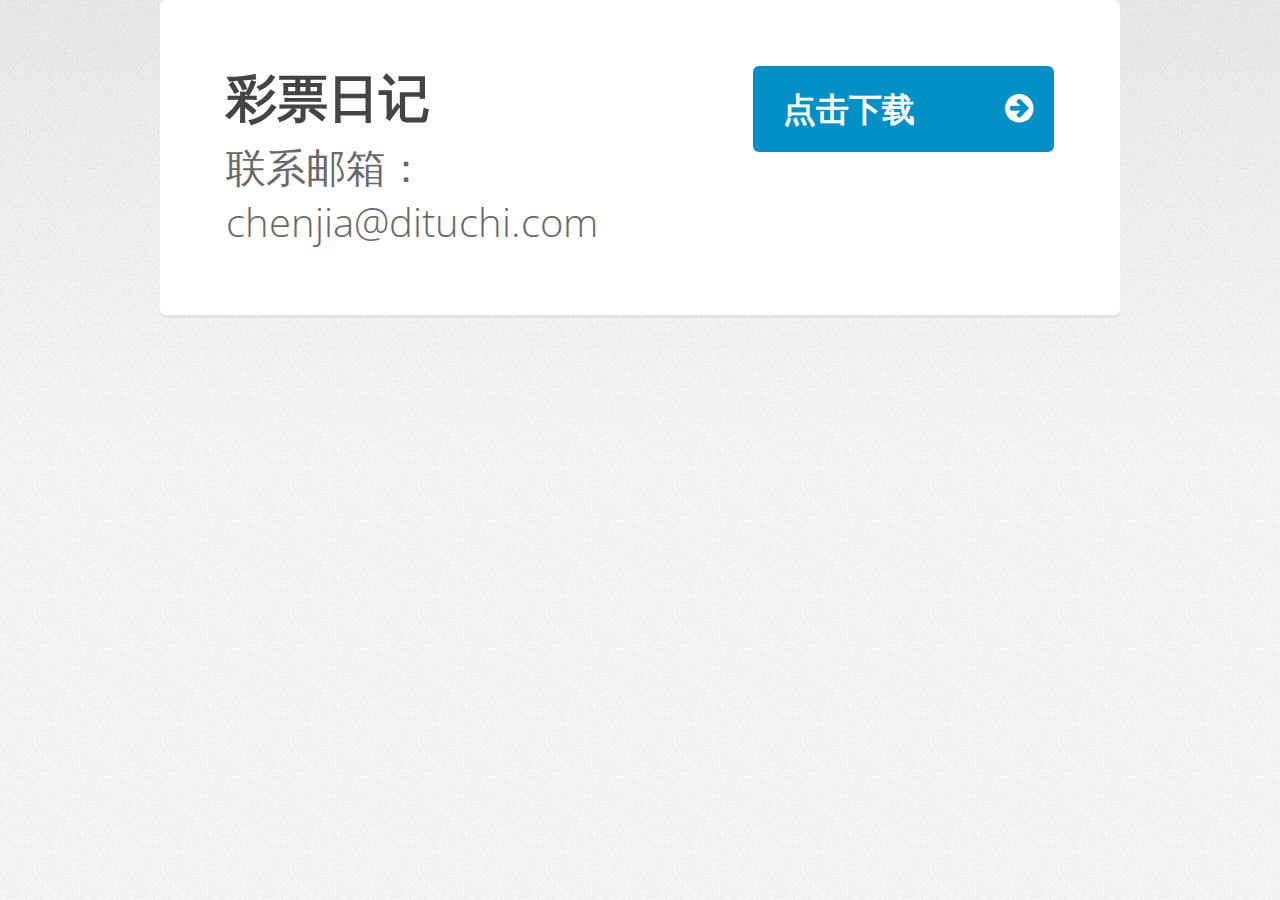
==== commit d188b032: "新版本" ====
--- a/index.html
+++ b/index.html
@@ -1,251 +1,46 @@
-<!DOCTYPE html>
-<html xmlns:wb="http://open.weibo.com/wb">
-  <head>
-    <meta http-equiv="Content-Type" content="text/html; charset=utf-8" />
-    <meta charset="UTF-8">
-    <title>地图尺-测量地球上任意位置</title>
-    <link rel = "Shortcut Icon" href="images/favicon.ico">
-    <script type="text/javascript" src="http://api.map.baidu.com/api?v=1.2"></script>
-    <script type="text/javascript" src="http://api.map.baidu.com/library/DistanceTool/1.2/src/DistanceTool_min.js"></script>
-    <script type="text/javascript" src="http://api.map.baidu.com/library/GeoUtils/1.2/src/GeoUtils_min.js"></script>
-
-    <script type="text/javascript" src="http://api.map.baidu.com/api?v=1.4"></script>
-    <script type="text/javascript" src="http://api.map.baidu.com/library/SearchControl/1.4/src/SearchControl_min.js"></script>
-    <link rel="stylesheet" href="http://api.map.baidu.com/library/SearchControl/1.4/src/SearchControl_min.css" />
-
-    <script type="text/javascript" src="http://api.map.baidu.com/api?v=2.0&ak=XIKjqrIab5m4ABOLqHhmZHEB"></script>
-    <script src="http://tjs.sjs.sinajs.cn/open/api/js/wb.js" type="text/javascript" charset="utf-8"></script>
-
-    <meta name="viewport" content="width=device-width, initial-scale=1">
-    <link rel="stylesheet" type="text/css" href="stylesheets/normalize.css" media="screen">
-    <link href='https://fonts.googleapis.com/css?family=Open+Sans:400,700' rel='stylesheet' type='text/css'>
-    <link rel="stylesheet" type="text/css" href="stylesheets/stylesheet.css" media="screen">
-    <link rel="stylesheet" type="text/css" href="stylesheets/github-light.css" media="screen">
-
-    <meta name="keywords" content="百度地图,测量,面积,距离,测距,测面积,地图,Planimeter,在线,工具,丈量,map,measure" />
-    <script src="http://ajax.useso.com/ajax/libs/jquery/2.1.1/jquery.min.js"></script>
-  </head>
-  <body>
-    <section class="page-header">
-      <h1 class="project-name">地图尺</h1>
-      <h2 class="project-tagline">测量地球上任意位置</h2>
-      <a href="https://hellobanny.github.io/mapmeasure" class="btn">Google地图</a>
-      <a href="https://itunes.apple.com/app/id476039389" class="btn">下载iOS客户端</a>
-      <a href="https://itunes.apple.com/app/id983873587" class="btn">下载iOS试用版</a>
-
-    </section>
-
-    <section class="main-content">
-      <h3>
-        <a id="welcome-to-github-pages" class="anchor" href="#welcome-to-github-pages" aria-hidden="true">
-        <span aria-hidden="true" class="octicon octicon-link"></span></a>在线体验版
-      </h3>
-        <p>在线地图尺可以在卫星地图上测量自定义路径的长度和任意多边形的面积.</p>
-        <p>使用说明:<br/>
-      - 点击地图中的<a style="color: red;">测距</a>按钮测量距离;<br/>
-      - 点击<a style="color: red;">测面积</a>按钮测量面积;<br/>
-      - 点击<a style="color: red;">清空</a>按钮清空所有点.</p>
-
-        <div id="searchBox"></div>
-        <div id="container" style="width: auto;height: 700px"></div>
-
-
-  <p></p>
-
-      <h3>
-<a id="designer-templates" class="anchor" href="#designer-templates" aria-hidden="true">
-  <span aria-hidden="true" class="octicon octicon-link"></span></a>iOS客户端 -- 同时支持iPhone和iPad</h3>
-
-      <p>你家的小区有多大?故宫占地多少公顷？北京到上海的直线是多少公里？上班走哪条路距离最短？这个App可以给告诉你答案。
-        <br/>
-        特点：<br/>
-        - 支持距离，周长和面积计算<br/>
-        - 支持路径，多边形，星形和圆形区域计算<br/>
-        - 支持同时测量多个图形<br/>
-        - 支持通过搜索，GPS和相机照片定位<br/>
-        - 支持十字准星精确定位<br/>
-        - 可视化的记录列表，方便保存和分享<br/>
-        - 支持多种国标和英制单位，还可以添加自定义单位<br/>
-        - 支持Google地图和苹果地图<br/>
-
-        <br/>
-        <a href="https://itunes.apple.com/app/id476039389"><img src="images/appstore.svg" alt=""></a>
-        <br/>
-        扫码下载<br/>
-        <img src="images/qrcode.png">
-        <img src="images/5-1.jpg">
-        <img src="images/5-2.jpg">
-      </p>
-      <footer class="site-footer">
-        <h3>联系方式:</h3>
-        <span class="site-footer-owner">邮箱:<a href="mailto:hellobanny@gmail.com">hellobanny#gmail.com</a></span>
-        <span class="site-footer-owner"><wb:follow-button uid="2003438215" type="red_1" width="150" height="24" ></wb:follow-button></span>
-        </footer>
-
-    </section>
-
-  
-  </body>
-</html>
-
-<script type="text/javascript">
-
-  var map = new BMap.Map("container");
-  map.centerAndZoom(new BMap.Point(116.404, 39.915), 15);
-  map.enableInertialDragging();
-
-  //普通图，卫星图
-  var mapType1 = new BMap.MapTypeControl({mapTypes: [BMAP_NORMAL_MAP,BMAP_HYBRID_MAP]});
-  map.addControl(mapType1);
-  // 添加带有定位的导航控件
-  var navigationControl = new BMap.NavigationControl({
-    // 靠左上角位置
-    anchor: BMAP_ANCHOR_TOP_LEFT,
-    // LARGE类型
-    type: BMAP_NAVIGATION_CONTROL_LARGE,
-    // 启用显示定位
-    enableGeolocation: true
-  });
-  map.addControl(navigationControl);
-  //比例尺
-  var blc = new BMap.ScaleControl({anchor:BMAP_ANCHOR_TOP_LEFT});
-  map.addControl(blc)
-  // 添加定位控件
-  var geolocationControl = new BMap.GeolocationControl();
-  map.addControl(geolocationControl);
-  //测距功能
-  var myDis = new BMapLib.DistanceTool(map);
-  //搜索功能
-  var searchControl = new BMapLib.SearchControl({
-    container:"searchBox",map:map,type:LOCAL_SEARCH
-  })
-
-  // 定义一个控件类,即function
-  function MeasureControl(title,func,dy){
-    // 默认停靠位置和偏移量
-    this.defaultAnchor = BMAP_ANCHOR_TOP_LEFT;
-    this.defaultOffset = new BMap.Size(10, dy);
-    this.measureTitle = title;
-    this.measureFunc = func;
-  }
-
-  // 通过JavaScript的prototype属性继承于BMap.Control
-  MeasureControl.prototype = new BMap.Control();
-
-  // 自定义控件必须实现自己的initialize方法,并且将控件的DOM元素返回
-  // 在本方法中创建个div元素作为控件的容器,并将其添加到地图容器中
-  MeasureControl.prototype.initialize = function(map){
-    // 创建一个DOM元素
-    var div = document.createElement("div");
-    // 添加文字说明
-    div.appendChild(document.createTextNode(this.measureTitle.toString()));
-    // 设置样式
-    div.style.cursor = "pointer";
-    div.style.border = "1px solid aqua";
-    div.style.backgroundColor = "white";
-    div.style.textAlign = "center";
-    div.style.height = "30px";
-    div.style.borderRadius = "5px";
-    // 绑定事件,点击一次放大两级
-    div.onclick = this.measureFunc;
-
-    // 添加DOM元素到地图中
-    map.getContainer().appendChild(div);
-    // 将DOM元素返回
-    return div;
-  }
-  // 创建控件
-  var line = new MeasureControl("测 距",function(e){myDis.open();},300);
-  // 添加到地图当中
-  map.addControl(line);
-  var line = new MeasureControl("测面积",function(e){startMeasureArea();},340);
-  // 添加到地图当中
-  map.addControl(line);
-  var line = new MeasureControl("清 空",function(e){removeAllArea();},380);
-  // 添加到地图当中
-  map.addControl(line);
-
-  var isMeasureArea = false;
-  var points = [];
-  var polygon;
-  var arealabelMarker;
-  var arealabel;
-
-  function startMeasureArea(){
-    isMeasureArea = true;
-    points = [];
-    myDis.open();
-    document.getElementById("msg").innerHTML="Start";
-  };
-
-  //删除所有面积的overlay
-  function removeAllArea(){
-    map.clearOverlays();
-    points = []
-  }
-
-
-  myDis.addEventListener("drawend", function(e) {
-    console.log("drawend");
-    console.log(e.points);
-    console.log(e.overlays);
-    console.log(e.distance);
-    isMeasureArea = false;
-  });
-
-  myDis.addEventListener("addpoint", function(e) {
-    console.log("addpoint");
-    console.log(e.point);
-    console.log(e.pixel);
-    console.log(e.index);
-    console.log(e.distance);
-    console.log(isMeasureArea);
-    if (isMeasureArea) {
-      points.push(e.point);
-      if (points.length > 3) {
-        map.removeOverlay(polygon);
-        map.removeOverlay(arealabelMarker);
-      }
-      if (points.length > 2) {
-        polygon = new BMap.Polygon(points, {strokeColor: "blue", storkeWeight: 0.5, strokeOperacity: 0.1,fillColor:"yellow",fillOperacity:0.5});
-        map.addOverlay(polygon);
-        //计算面积和移动位置
-        var area = BMapLib.GeoUtils.getPolygonArea(polygon);
-        console.log(area);
-        var xsum = 0, ysum = 0;
-        for (var i = 0; i < points.length; i++) {
-          var pt = points[i];
-          xsum += pt.lng;
-          ysum += pt.lat;
-        }
-        console.log(xsum, ysum);
-        arealabelMarker = new BMap.Marker(new BMap.Point(xsum / points.length, ysum / points.length));
-        map.addOverlay(arealabelMarker);
-        var text = "共" + area.toFixed(2) + "平方米";
-        if (area < 0) {
-          text = "非多边形,无法计算面积";
-        }
-        arealabel = new BMap.Label(text, {offset: new BMap.Size(20, -10)});
-        arealabelMarker.setLabel(arealabel);
-      }
-    }
-  });
-
-  myDis.addEventListener("removepolyline", function(e) {
-    console.log("removepolyline");
-    console.log(e);
-    map.removeOverlay(polygon);
-    map.removeOverlay(arealabelMarker);
-
-  });
-</script>
-<script>
-  (function(i,s,o,g,r,a,m){i['GoogleAnalyticsObject']=r;i[r]=i[r]||function(){
-            (i[r].q=i[r].q||[]).push(arguments)},i[r].l=1*new Date();a=s.createElement(o),
-          m=s.getElementsByTagName(o)[0];a.async=1;a.src=g;m.parentNode.insertBefore(a,m)
-  })(window,document,'script','//www.google-analytics.com/analytics.js','ga');
-
-  ga('create', 'UA-73774073-2', 'auto');
-  ga('send', 'pageview');
-
-</script>+<!DOCTYPE HTML>
+<!--
+	Verti by HTML5 UP
+	html5up.net | @ajlkn
+	Free for personal and commercial use under the CCA 3.0 license (html5up.net/license)
+-->
+<html>
+	<head>
+		<title>My apps</title>
+		<meta charset="utf-8" />
+		<meta name="viewport" content="width=device-width, initial-scale=1" />
+		<!--[if lte IE 8]><script src="assets/js/ie/html5shiv.js"></script><![endif]-->
+		<link rel="stylesheet" href="assets/css/main.css" />
+		<!--[if lte IE 8]><link rel="stylesheet" href="assets/css/ie8.css" /><![endif]-->
+	</head>
+	<body class="homepage">
+		<div id="page-wrapper">
+
+
+			<!-- Banner -->
+				<div id="banner-wrapper">
+					<div id="banner" class="box container">
+						<div class="row">
+							<div class="7u 12u(medium)">
+								<h2> 彩票日记 </h2>
+								<p>联系邮箱：chenjia@dituchi.com</p>
+							</div>
+							<div class="5u 12u(medium)">
+								<ul>
+									<li><a href="https://itunes.apple.com/cn/app/id1025262098" class="button big icon fa-arrow-circle-right">点击下载</a></li>
+								</ul>
+							</div>
+						</div>
+					</div>
+				</div>
+
+
+			<script src="assets/js/jquery.min.js"></script>
+			<script src="assets/js/jquery.dropotron.min.js"></script>
+			<script src="assets/js/skel.min.js"></script>
+			<script src="assets/js/util.js"></script>
+			<!--[if lte IE 8]><script src="assets/js/ie/respond.min.js"></script><![endif]-->
+			<script src="assets/js/main.js"></script>
+
+	</body>
+</html>--- a/assets/css/main.css
+++ b/assets/css/main.css
@@ -0,0 +1,2590 @@
+@import url("font-awesome.min.css");
+@import url("https://fonts.googleapis.com/css?family=Oleo+Script:400|Open+Sans:300,300italic,600,600italic,800");
+
+/*
+	Verti by HTML5 UP
+	html5up.net | @ajlkn
+	Free for personal and commercial use under the CCA 3.0 license (html5up.net/license)
+*/
+
+/* Reset */
+
+	html, body, div, span, applet, object, iframe, h1, h2, h3, h4, h5, h6, p, blockquote, pre, a, abbr, acronym, address, big, cite, code, del, dfn, em, img, ins, kbd, q, s, samp, small, strike, strong, sub, sup, tt, var, b, u, i, center, dl, dt, dd, ol, ul, li, fieldset, form, label, legend, table, caption, tbody, tfoot, thead, tr, th, td, article, aside, canvas, details, embed, figure, figcaption, footer, header, hgroup, menu, nav, output, ruby, section, summary, time, mark, audio, video {
+		margin: 0;
+		padding: 0;
+		border: 0;
+		font-size: 100%;
+		font: inherit;
+		vertical-align: baseline;
+	}
+
+	article, aside, details, figcaption, figure, footer, header, hgroup, menu, nav, section {
+		display: block;
+	}
+
+	body {
+		line-height: 1;
+	}
+
+	ol, ul {
+		list-style: none;
+	}
+
+	blockquote, q {
+		quotes: none;
+	}
+
+	blockquote:before, blockquote:after, q:before, q:after {
+		content: '';
+		content: none;
+	}
+
+	table {
+		border-collapse: collapse;
+		border-spacing: 0;
+	}
+
+	body {
+		-webkit-text-size-adjust: none;
+	}
+
+/* Box Model */
+
+	*, *:before, *:after {
+		-moz-box-sizing: border-box;
+		-webkit-box-sizing: border-box;
+		box-sizing: border-box;
+	}
+
+/* Containers */
+
+	.container {
+		margin-left: auto;
+		margin-right: auto;
+	}
+
+	.container.\31 25\25 {
+		width: 100%;
+		max-width: 1750px;
+		min-width: 1400px;
+	}
+
+	.container.\37 5\25 {
+		width: 1050px;
+	}
+
+	.container.\35 0\25 {
+		width: 700px;
+	}
+
+	.container.\32 5\25 {
+		width: 350px;
+	}
+
+	.container {
+		width: 1400px;
+	}
+
+	@media screen and (max-width: 1680px) {
+
+		.container.\31 25\25 {
+			width: 100%;
+			max-width: 1500px;
+			min-width: 1200px;
+		}
+
+		.container.\37 5\25 {
+			width: 900px;
+		}
+
+		.container.\35 0\25 {
+			width: 600px;
+		}
+
+		.container.\32 5\25 {
+			width: 300px;
+		}
+
+		.container {
+			width: 1200px;
+		}
+
+	}
+
+	@media screen and (max-width: 1280px) {
+
+		.container.\31 25\25 {
+			width: 100%;
+			max-width: 1200px;
+			min-width: 960px;
+		}
+
+		.container.\37 5\25 {
+			width: 720px;
+		}
+
+		.container.\35 0\25 {
+			width: 480px;
+		}
+
+		.container.\32 5\25 {
+			width: 240px;
+		}
+
+		.container {
+			width: 960px;
+		}
+
+	}
+
+	@media screen and (max-width: 980px) {
+
+		.container.\31 25\25 {
+			width: 100%;
+			max-width: 112.5%;
+			min-width: 90%;
+		}
+
+		.container.\37 5\25 {
+			width: 67.5%;
+		}
+
+		.container.\35 0\25 {
+			width: 45%;
+		}
+
+		.container.\32 5\25 {
+			width: 22.5%;
+		}
+
+		.container {
+			width: 90% !important;
+		}
+
+	}
+
+	@media screen and (max-width: 736px) {
+
+		.container.\31 25\25 {
+			width: 100%;
+			max-width: 125%;
+			min-width: 100%;
+		}
+
+		.container.\37 5\25 {
+			width: 75%;
+		}
+
+		.container.\35 0\25 {
+			width: 50%;
+		}
+
+		.container.\32 5\25 {
+			width: 25%;
+		}
+
+		.container {
+			width: 100% !important;
+		}
+
+	}
+
+/* Grid */
+
+	.row {
+		border-bottom: solid 1px transparent;
+		-moz-box-sizing: border-box;
+		-webkit-box-sizing: border-box;
+		box-sizing: border-box;
+	}
+
+	.row > * {
+		float: left;
+		-moz-box-sizing: border-box;
+		-webkit-box-sizing: border-box;
+		box-sizing: border-box;
+	}
+
+	.row:after, .row:before {
+		content: '';
+		display: block;
+		clear: both;
+		height: 0;
+	}
+
+	.row.uniform > * > :first-child {
+		margin-top: 0;
+	}
+
+	.row.uniform > * > :last-child {
+		margin-bottom: 0;
+	}
+
+	.row.\30 \25 > * {
+		padding: 0px 0 0 0px;
+	}
+
+	.row.\30 \25 {
+		margin: 0px 0 -1px 0px;
+	}
+
+	.row.uniform.\30 \25 > * {
+		padding: 0px 0 0 0px;
+	}
+
+	.row.uniform.\30 \25 {
+		margin: 0px 0 -1px 0px;
+	}
+
+	.row > * {
+		padding: 40px 0 0 40px;
+	}
+
+	.row {
+		margin: -40px 0 -1px -40px;
+	}
+
+	.row.uniform > * {
+		padding: 40px 0 0 40px;
+	}
+
+	.row.uniform {
+		margin: -40px 0 -1px -40px;
+	}
+
+	.row.\32 00\25 > * {
+		padding: 80px 0 0 80px;
+	}
+
+	.row.\32 00\25 {
+		margin: -80px 0 -1px -80px;
+	}
+
+	.row.uniform.\32 00\25 > * {
+		padding: 80px 0 0 80px;
+	}
+
+	.row.uniform.\32 00\25 {
+		margin: -80px 0 -1px -80px;
+	}
+
+	.row.\31 50\25 > * {
+		padding: 60px 0 0 60px;
+	}
+
+	.row.\31 50\25 {
+		margin: -60px 0 -1px -60px;
+	}
+
+	.row.uniform.\31 50\25 > * {
+		padding: 60px 0 0 60px;
+	}
+
+	.row.uniform.\31 50\25 {
+		margin: -60px 0 -1px -60px;
+	}
+
+	.row.\35 0\25 > * {
+		padding: 20px 0 0 20px;
+	}
+
+	.row.\35 0\25 {
+		margin: -20px 0 -1px -20px;
+	}
+
+	.row.uniform.\35 0\25 > * {
+		padding: 20px 0 0 20px;
+	}
+
+	.row.uniform.\35 0\25 {
+		margin: -20px 0 -1px -20px;
+	}
+
+	.row.\32 5\25 > * {
+		padding: 10px 0 0 10px;
+	}
+
+	.row.\32 5\25 {
+		margin: -10px 0 -1px -10px;
+	}
+
+	.row.uniform.\32 5\25 > * {
+		padding: 10px 0 0 10px;
+	}
+
+	.row.uniform.\32 5\25 {
+		margin: -10px 0 -1px -10px;
+	}
+
+	.\31 2u, .\31 2u\24 {
+		width: 100%;
+		clear: none;
+		margin-left: 0;
+	}
+
+	.\31 1u, .\31 1u\24 {
+		width: 91.6666666667%;
+		clear: none;
+		margin-left: 0;
+	}
+
+	.\31 0u, .\31 0u\24 {
+		width: 83.3333333333%;
+		clear: none;
+		margin-left: 0;
+	}
+
+	.\39 u, .\39 u\24 {
+		width: 75%;
+		clear: none;
+		margin-left: 0;
+	}
+
+	.\38 u, .\38 u\24 {
+		width: 66.6666666667%;
+		clear: none;
+		margin-left: 0;
+	}
+
+	.\37 u, .\37 u\24 {
+		width: 58.3333333333%;
+		clear: none;
+		margin-left: 0;
+	}
+
+	.\36 u, .\36 u\24 {
+		width: 50%;
+		clear: none;
+		margin-left: 0;
+	}
+
+	.\35 u, .\35 u\24 {
+		width: 41.6666666667%;
+		clear: none;
+		margin-left: 0;
+	}
+
+	.\34 u, .\34 u\24 {
+		width: 33.3333333333%;
+		clear: none;
+		margin-left: 0;
+	}
+
+	.\33 u, .\33 u\24 {
+		width: 25%;
+		clear: none;
+		margin-left: 0;
+	}
+
+	.\32 u, .\32 u\24 {
+		width: 16.6666666667%;
+		clear: none;
+		margin-left: 0;
+	}
+
+	.\31 u, .\31 u\24 {
+		width: 8.3333333333%;
+		clear: none;
+		margin-left: 0;
+	}
+
+	.\31 2u\24 + *,
+	.\31 1u\24 + *,
+	.\31 0u\24 + *,
+	.\39 u\24 + *,
+	.\38 u\24 + *,
+	.\37 u\24 + *,
+	.\36 u\24 + *,
+	.\35 u\24 + *,
+	.\34 u\24 + *,
+	.\33 u\24 + *,
+	.\32 u\24 + *,
+	.\31 u\24 + * {
+		clear: left;
+	}
+
+	.\-11u {
+		margin-left: 91.66667%;
+	}
+
+	.\-10u {
+		margin-left: 83.33333%;
+	}
+
+	.\-9u {
+		margin-left: 75%;
+	}
+
+	.\-8u {
+		margin-left: 66.66667%;
+	}
+
+	.\-7u {
+		margin-left: 58.33333%;
+	}
+
+	.\-6u {
+		margin-left: 50%;
+	}
+
+	.\-5u {
+		margin-left: 41.66667%;
+	}
+
+	.\-4u {
+		margin-left: 33.33333%;
+	}
+
+	.\-3u {
+		margin-left: 25%;
+	}
+
+	.\-2u {
+		margin-left: 16.66667%;
+	}
+
+	.\-1u {
+		margin-left: 8.33333%;
+	}
+
+	@media screen and (max-width: 1680px) {
+
+		.row > * {
+			padding: 40px 0 0 40px;
+		}
+
+		.row {
+			margin: -40px 0 -1px -40px;
+		}
+
+		.row.uniform > * {
+			padding: 40px 0 0 40px;
+		}
+
+		.row.uniform {
+			margin: -40px 0 -1px -40px;
+		}
+
+		.row.\32 00\25 > * {
+			padding: 80px 0 0 80px;
+		}
+
+		.row.\32 00\25 {
+			margin: -80px 0 -1px -80px;
+		}
+
+		.row.uniform.\32 00\25 > * {
+			padding: 80px 0 0 80px;
+		}
+
+		.row.uniform.\32 00\25 {
+			margin: -80px 0 -1px -80px;
+		}
+
+		.row.\31 50\25 > * {
+			padding: 60px 0 0 60px;
+		}
+
+		.row.\31 50\25 {
+			margin: -60px 0 -1px -60px;
+		}
+
+		.row.uniform.\31 50\25 > * {
+			padding: 60px 0 0 60px;
+		}
+
+		.row.uniform.\31 50\25 {
+			margin: -60px 0 -1px -60px;
+		}
+
+		.row.\35 0\25 > * {
+			padding: 20px 0 0 20px;
+		}
+
+		.row.\35 0\25 {
+			margin: -20px 0 -1px -20px;
+		}
+
+		.row.uniform.\35 0\25 > * {
+			padding: 20px 0 0 20px;
+		}
+
+		.row.uniform.\35 0\25 {
+			margin: -20px 0 -1px -20px;
+		}
+
+		.row.\32 5\25 > * {
+			padding: 10px 0 0 10px;
+		}
+
+		.row.\32 5\25 {
+			margin: -10px 0 -1px -10px;
+		}
+
+		.row.uniform.\32 5\25 > * {
+			padding: 10px 0 0 10px;
+		}
+
+		.row.uniform.\32 5\25 {
+			margin: -10px 0 -1px -10px;
+		}
+
+		.\31 2u\28xlarge\29, .\31 2u\24\28xlarge\29 {
+			width: 100%;
+			clear: none;
+			margin-left: 0;
+		}
+
+		.\31 1u\28xlarge\29, .\31 1u\24\28xlarge\29 {
+			width: 91.6666666667%;
+			clear: none;
+			margin-left: 0;
+		}
+
+		.\31 0u\28xlarge\29, .\31 0u\24\28xlarge\29 {
+			width: 83.3333333333%;
+			clear: none;
+			margin-left: 0;
+		}
+
+		.\39 u\28xlarge\29, .\39 u\24\28xlarge\29 {
+			width: 75%;
+			clear: none;
+			margin-left: 0;
+		}
+
+		.\38 u\28xlarge\29, .\38 u\24\28xlarge\29 {
+			width: 66.6666666667%;
+			clear: none;
+			margin-left: 0;
+		}
+
+		.\37 u\28xlarge\29, .\37 u\24\28xlarge\29 {
+			width: 58.3333333333%;
+			clear: none;
+			margin-left: 0;
+		}
+
+		.\36 u\28xlarge\29, .\36 u\24\28xlarge\29 {
+			width: 50%;
+			clear: none;
+			margin-left: 0;
+		}
+
+		.\35 u\28xlarge\29, .\35 u\24\28xlarge\29 {
+			width: 41.6666666667%;
+			clear: none;
+			margin-left: 0;
+		}
+
+		.\34 u\28xlarge\29, .\34 u\24\28xlarge\29 {
+			width: 33.3333333333%;
+			clear: none;
+			margin-left: 0;
+		}
+
+		.\33 u\28xlarge\29, .\33 u\24\28xlarge\29 {
+			width: 25%;
+			clear: none;
+			margin-left: 0;
+		}
+
+		.\32 u\28xlarge\29, .\32 u\24\28xlarge\29 {
+			width: 16.6666666667%;
+			clear: none;
+			margin-left: 0;
+		}
+
+		.\31 u\28xlarge\29, .\31 u\24\28xlarge\29 {
+			width: 8.3333333333%;
+			clear: none;
+			margin-left: 0;
+		}
+
+		.\31 2u\24\28xlarge\29 + *,
+		.\31 1u\24\28xlarge\29 + *,
+		.\31 0u\24\28xlarge\29 + *,
+		.\39 u\24\28xlarge\29 + *,
+		.\38 u\24\28xlarge\29 + *,
+		.\37 u\24\28xlarge\29 + *,
+		.\36 u\24\28xlarge\29 + *,
+		.\35 u\24\28xlarge\29 + *,
+		.\34 u\24\28xlarge\29 + *,
+		.\33 u\24\28xlarge\29 + *,
+		.\32 u\24\28xlarge\29 + *,
+		.\31 u\24\28xlarge\29 + * {
+			clear: left;
+		}
+
+		.\-11u\28xlarge\29 {
+			margin-left: 91.66667%;
+		}
+
+		.\-10u\28xlarge\29 {
+			margin-left: 83.33333%;
+		}
+
+		.\-9u\28xlarge\29 {
+			margin-left: 75%;
+		}
+
+		.\-8u\28xlarge\29 {
+			margin-left: 66.66667%;
+		}
+
+		.\-7u\28xlarge\29 {
+			margin-left: 58.33333%;
+		}
+
+		.\-6u\28xlarge\29 {
+			margin-left: 50%;
+		}
+
+		.\-5u\28xlarge\29 {
+			margin-left: 41.66667%;
+		}
+
+		.\-4u\28xlarge\29 {
+			margin-left: 33.33333%;
+		}
+
+		.\-3u\28xlarge\29 {
+			margin-left: 25%;
+		}
+
+		.\-2u\28xlarge\29 {
+			margin-left: 16.66667%;
+		}
+
+		.\-1u\28xlarge\29 {
+			margin-left: 8.33333%;
+		}
+
+	}
+
+	@media screen and (max-width: 1280px) {
+
+		.row > * {
+			padding: 25px 0 0 25px;
+		}
+
+		.row {
+			margin: -25px 0 -1px -25px;
+		}
+
+		.row.uniform > * {
+			padding: 25px 0 0 25px;
+		}
+
+		.row.uniform {
+			margin: -25px 0 -1px -25px;
+		}
+
+		.row.\32 00\25 > * {
+			padding: 50px 0 0 50px;
+		}
+
+		.row.\32 00\25 {
+			margin: -50px 0 -1px -50px;
+		}
+
+		.row.uniform.\32 00\25 > * {
+			padding: 50px 0 0 50px;
+		}
+
+		.row.uniform.\32 00\25 {
+			margin: -50px 0 -1px -50px;
+		}
+
+		.row.\31 50\25 > * {
+			padding: 37.5px 0 0 37.5px;
+		}
+
+		.row.\31 50\25 {
+			margin: -37.5px 0 -1px -37.5px;
+		}
+
+		.row.uniform.\31 50\25 > * {
+			padding: 37.5px 0 0 37.5px;
+		}
+
+		.row.uniform.\31 50\25 {
+			margin: -37.5px 0 -1px -37.5px;
+		}
+
+		.row.\35 0\25 > * {
+			padding: 12.5px 0 0 12.5px;
+		}
+
+		.row.\35 0\25 {
+			margin: -12.5px 0 -1px -12.5px;
+		}
+
+		.row.uniform.\35 0\25 > * {
+			padding: 12.5px 0 0 12.5px;
+		}
+
+		.row.uniform.\35 0\25 {
+			margin: -12.5px 0 -1px -12.5px;
+		}
+
+		.row.\32 5\25 > * {
+			padding: 6.25px 0 0 6.25px;
+		}
+
+		.row.\32 5\25 {
+			margin: -6.25px 0 -1px -6.25px;
+		}
+
+		.row.uniform.\32 5\25 > * {
+			padding: 6.25px 0 0 6.25px;
+		}
+
+		.row.uniform.\32 5\25 {
+			margin: -6.25px 0 -1px -6.25px;
+		}
+
+		.\31 2u\28large\29, .\31 2u\24\28large\29 {
+			width: 100%;
+			clear: none;
+			margin-left: 0;
+		}
+
+		.\31 1u\28large\29, .\31 1u\24\28large\29 {
+			width: 91.6666666667%;
+			clear: none;
+			margin-left: 0;
+		}
+
+		.\31 0u\28large\29, .\31 0u\24\28large\29 {
+			width: 83.3333333333%;
+			clear: none;
+			margin-left: 0;
+		}
+
+		.\39 u\28large\29, .\39 u\24\28large\29 {
+			width: 75%;
+			clear: none;
+			margin-left: 0;
+		}
+
+		.\38 u\28large\29, .\38 u\24\28large\29 {
+			width: 66.6666666667%;
+			clear: none;
+			margin-left: 0;
+		}
+
+		.\37 u\28large\29, .\37 u\24\28large\29 {
+			width: 58.3333333333%;
+			clear: none;
+			margin-left: 0;
+		}
+
+		.\36 u\28large\29, .\36 u\24\28large\29 {
+			width: 50%;
+			clear: none;
+			margin-left: 0;
+		}
+
+		.\35 u\28large\29, .\35 u\24\28large\29 {
+			width: 41.6666666667%;
+			clear: none;
+			margin-left: 0;
+		}
+
+		.\34 u\28large\29, .\34 u\24\28large\29 {
+			width: 33.3333333333%;
+			clear: none;
+			margin-left: 0;
+		}
+
+		.\33 u\28large\29, .\33 u\24\28large\29 {
+			width: 25%;
+			clear: none;
+			margin-left: 0;
+		}
+
+		.\32 u\28large\29, .\32 u\24\28large\29 {
+			width: 16.6666666667%;
+			clear: none;
+			margin-left: 0;
+		}
+
+		.\31 u\28large\29, .\31 u\24\28large\29 {
+			width: 8.3333333333%;
+			clear: none;
+			margin-left: 0;
+		}
+
+		.\31 2u\24\28large\29 + *,
+		.\31 1u\24\28large\29 + *,
+		.\31 0u\24\28large\29 + *,
+		.\39 u\24\28large\29 + *,
+		.\38 u\24\28large\29 + *,
+		.\37 u\24\28large\29 + *,
+		.\36 u\24\28large\29 + *,
+		.\35 u\24\28large\29 + *,
+		.\34 u\24\28large\29 + *,
+		.\33 u\24\28large\29 + *,
+		.\32 u\24\28large\29 + *,
+		.\31 u\24\28large\29 + * {
+			clear: left;
+		}
+
+		.\-11u\28large\29 {
+			margin-left: 91.66667%;
+		}
+
+		.\-10u\28large\29 {
+			margin-left: 83.33333%;
+		}
+
+		.\-9u\28large\29 {
+			margin-left: 75%;
+		}
+
+		.\-8u\28large\29 {
+			margin-left: 66.66667%;
+		}
+
+		.\-7u\28large\29 {
+			margin-left: 58.33333%;
+		}
+
+		.\-6u\28large\29 {
+			margin-left: 50%;
+		}
+
+		.\-5u\28large\29 {
+			margin-left: 41.66667%;
+		}
+
+		.\-4u\28large\29 {
+			margin-left: 33.33333%;
+		}
+
+		.\-3u\28large\29 {
+			margin-left: 25%;
+		}
+
+		.\-2u\28large\29 {
+			margin-left: 16.66667%;
+		}
+
+		.\-1u\28large\29 {
+			margin-left: 8.33333%;
+		}
+
+	}
+
+	@media screen and (max-width: 980px) {
+
+		.row > * {
+			padding: 25px 0 0 25px;
+		}
+
+		.row {
+			margin: -25px 0 -1px -25px;
+		}
+
+		.row.uniform > * {
+			padding: 25px 0 0 25px;
+		}
+
+		.row.uniform {
+			margin: -25px 0 -1px -25px;
+		}
+
+		.row.\32 00\25 > * {
+			padding: 50px 0 0 50px;
+		}
+
+		.row.\32 00\25 {
+			margin: -50px 0 -1px -50px;
+		}
+
+		.row.uniform.\32 00\25 > * {
+			padding: 50px 0 0 50px;
+		}
+
+		.row.uniform.\32 00\25 {
+			margin: -50px 0 -1px -50px;
+		}
+
+		.row.\31 50\25 > * {
+			padding: 37.5px 0 0 37.5px;
+		}
+
+		.row.\31 50\25 {
+			margin: -37.5px 0 -1px -37.5px;
+		}
+
+		.row.uniform.\31 50\25 > * {
+			padding: 37.5px 0 0 37.5px;
+		}
+
+		.row.uniform.\31 50\25 {
+			margin: -37.5px 0 -1px -37.5px;
+		}
+
+		.row.\35 0\25 > * {
+			padding: 12.5px 0 0 12.5px;
+		}
+
+		.row.\35 0\25 {
+			margin: -12.5px 0 -1px -12.5px;
+		}
+
+		.row.uniform.\35 0\25 > * {
+			padding: 12.5px 0 0 12.5px;
+		}
+
+		.row.uniform.\35 0\25 {
+			margin: -12.5px 0 -1px -12.5px;
+		}
+
+		.row.\32 5\25 > * {
+			padding: 6.25px 0 0 6.25px;
+		}
+
+		.row.\32 5\25 {
+			margin: -6.25px 0 -1px -6.25px;
+		}
+
+		.row.uniform.\32 5\25 > * {
+			padding: 6.25px 0 0 6.25px;
+		}
+
+		.row.uniform.\32 5\25 {
+			margin: -6.25px 0 -1px -6.25px;
+		}
+
+		.\31 2u\28medium\29, .\31 2u\24\28medium\29 {
+			width: 100%;
+			clear: none;
+			margin-left: 0;
+		}
+
+		.\31 1u\28medium\29, .\31 1u\24\28medium\29 {
+			width: 91.6666666667%;
+			clear: none;
+			margin-left: 0;
+		}
+
+		.\31 0u\28medium\29, .\31 0u\24\28medium\29 {
+			width: 83.3333333333%;
+			clear: none;
+			margin-left: 0;
+		}
+
+		.\39 u\28medium\29, .\39 u\24\28medium\29 {
+			width: 75%;
+			clear: none;
+			margin-left: 0;
+		}
+
+		.\38 u\28medium\29, .\38 u\24\28medium\29 {
+			width: 66.6666666667%;
+			clear: none;
+			margin-left: 0;
+		}
+
+		.\37 u\28medium\29, .\37 u\24\28medium\29 {
+			width: 58.3333333333%;
+			clear: none;
+			margin-left: 0;
+		}
+
+		.\36 u\28medium\29, .\36 u\24\28medium\29 {
+			width: 50%;
+			clear: none;
+			margin-left: 0;
+		}
+
+		.\35 u\28medium\29, .\35 u\24\28medium\29 {
+			width: 41.6666666667%;
+			clear: none;
+			margin-left: 0;
+		}
+
+		.\34 u\28medium\29, .\34 u\24\28medium\29 {
+			width: 33.3333333333%;
+			clear: none;
+			margin-left: 0;
+		}
+
+		.\33 u\28medium\29, .\33 u\24\28medium\29 {
+			width: 25%;
+			clear: none;
+			margin-left: 0;
+		}
+
+		.\32 u\28medium\29, .\32 u\24\28medium\29 {
+			width: 16.6666666667%;
+			clear: none;
+			margin-left: 0;
+		}
+
+		.\31 u\28medium\29, .\31 u\24\28medium\29 {
+			width: 8.3333333333%;
+			clear: none;
+			margin-left: 0;
+		}
+
+		.\31 2u\24\28medium\29 + *,
+		.\31 1u\24\28medium\29 + *,
+		.\31 0u\24\28medium\29 + *,
+		.\39 u\24\28medium\29 + *,
+		.\38 u\24\28medium\29 + *,
+		.\37 u\24\28medium\29 + *,
+		.\36 u\24\28medium\29 + *,
+		.\35 u\24\28medium\29 + *,
+		.\34 u\24\28medium\29 + *,
+		.\33 u\24\28medium\29 + *,
+		.\32 u\24\28medium\29 + *,
+		.\31 u\24\28medium\29 + * {
+			clear: left;
+		}
+
+		.\-11u\28medium\29 {
+			margin-left: 91.66667%;
+		}
+
+		.\-10u\28medium\29 {
+			margin-left: 83.33333%;
+		}
+
+		.\-9u\28medium\29 {
+			margin-left: 75%;
+		}
+
+		.\-8u\28medium\29 {
+			margin-left: 66.66667%;
+		}
+
+		.\-7u\28medium\29 {
+			margin-left: 58.33333%;
+		}
+
+		.\-6u\28medium\29 {
+			margin-left: 50%;
+		}
+
+		.\-5u\28medium\29 {
+			margin-left: 41.66667%;
+		}
+
+		.\-4u\28medium\29 {
+			margin-left: 33.33333%;
+		}
+
+		.\-3u\28medium\29 {
+			margin-left: 25%;
+		}
+
+		.\-2u\28medium\29 {
+			margin-left: 16.66667%;
+		}
+
+		.\-1u\28medium\29 {
+			margin-left: 8.33333%;
+		}
+
+	}
+
+	@media screen and (max-width: 736px) {
+
+		.row > * {
+			padding: 20px 0 0 20px;
+		}
+
+		.row {
+			margin: -20px 0 -1px -20px;
+		}
+
+		.row.uniform > * {
+			padding: 20px 0 0 20px;
+		}
+
+		.row.uniform {
+			margin: -20px 0 -1px -20px;
+		}
+
+		.row.\32 00\25 > * {
+			padding: 40px 0 0 40px;
+		}
+
+		.row.\32 00\25 {
+			margin: -40px 0 -1px -40px;
+		}
+
+		.row.uniform.\32 00\25 > * {
+			padding: 40px 0 0 40px;
+		}
+
+		.row.uniform.\32 00\25 {
+			margin: -40px 0 -1px -40px;
+		}
+
+		.row.\31 50\25 > * {
+			padding: 30px 0 0 30px;
+		}
+
+		.row.\31 50\25 {
+			margin: -30px 0 -1px -30px;
+		}
+
+		.row.uniform.\31 50\25 > * {
+			padding: 30px 0 0 30px;
+		}
+
+		.row.uniform.\31 50\25 {
+			margin: -30px 0 -1px -30px;
+		}
+
+		.row.\35 0\25 > * {
+			padding: 10px 0 0 10px;
+		}
+
+		.row.\35 0\25 {
+			margin: -10px 0 -1px -10px;
+		}
+
+		.row.uniform.\35 0\25 > * {
+			padding: 10px 0 0 10px;
+		}
+
+		.row.uniform.\35 0\25 {
+			margin: -10px 0 -1px -10px;
+		}
+
+		.row.\32 5\25 > * {
+			padding: 5px 0 0 5px;
+		}
+
+		.row.\32 5\25 {
+			margin: -5px 0 -1px -5px;
+		}
+
+		.row.uniform.\32 5\25 > * {
+			padding: 5px 0 0 5px;
+		}
+
+		.row.uniform.\32 5\25 {
+			margin: -5px 0 -1px -5px;
+		}
+
+		.\31 2u\28small\29, .\31 2u\24\28small\29 {
+			width: 100%;
+			clear: none;
+			margin-left: 0;
+		}
+
+		.\31 1u\28small\29, .\31 1u\24\28small\29 {
+			width: 91.6666666667%;
+			clear: none;
+			margin-left: 0;
+		}
+
+		.\31 0u\28small\29, .\31 0u\24\28small\29 {
+			width: 83.3333333333%;
+			clear: none;
+			margin-left: 0;
+		}
+
+		.\39 u\28small\29, .\39 u\24\28small\29 {
+			width: 75%;
+			clear: none;
+			margin-left: 0;
+		}
+
+		.\38 u\28small\29, .\38 u\24\28small\29 {
+			width: 66.6666666667%;
+			clear: none;
+			margin-left: 0;
+		}
+
+		.\37 u\28small\29, .\37 u\24\28small\29 {
+			width: 58.3333333333%;
+			clear: none;
+			margin-left: 0;
+		}
+
+		.\36 u\28small\29, .\36 u\24\28small\29 {
+			width: 50%;
+			clear: none;
+			margin-left: 0;
+		}
+
+		.\35 u\28small\29, .\35 u\24\28small\29 {
+			width: 41.6666666667%;
+			clear: none;
+			margin-left: 0;
+		}
+
+		.\34 u\28small\29, .\34 u\24\28small\29 {
+			width: 33.3333333333%;
+			clear: none;
+			margin-left: 0;
+		}
+
+		.\33 u\28small\29, .\33 u\24\28small\29 {
+			width: 25%;
+			clear: none;
+			margin-left: 0;
+		}
+
+		.\32 u\28small\29, .\32 u\24\28small\29 {
+			width: 16.6666666667%;
+			clear: none;
+			margin-left: 0;
+		}
+
+		.\31 u\28small\29, .\31 u\24\28small\29 {
+			width: 8.3333333333%;
+			clear: none;
+			margin-left: 0;
+		}
+
+		.\31 2u\24\28small\29 + *,
+		.\31 1u\24\28small\29 + *,
+		.\31 0u\24\28small\29 + *,
+		.\39 u\24\28small\29 + *,
+		.\38 u\24\28small\29 + *,
+		.\37 u\24\28small\29 + *,
+		.\36 u\24\28small\29 + *,
+		.\35 u\24\28small\29 + *,
+		.\34 u\24\28small\29 + *,
+		.\33 u\24\28small\29 + *,
+		.\32 u\24\28small\29 + *,
+		.\31 u\24\28small\29 + * {
+			clear: left;
+		}
+
+		.\-11u\28small\29 {
+			margin-left: 91.66667%;
+		}
+
+		.\-10u\28small\29 {
+			margin-left: 83.33333%;
+		}
+
+		.\-9u\28small\29 {
+			margin-left: 75%;
+		}
+
+		.\-8u\28small\29 {
+			margin-left: 66.66667%;
+		}
+
+		.\-7u\28small\29 {
+			margin-left: 58.33333%;
+		}
+
+		.\-6u\28small\29 {
+			margin-left: 50%;
+		}
+
+		.\-5u\28small\29 {
+			margin-left: 41.66667%;
+		}
+
+		.\-4u\28small\29 {
+			margin-left: 33.33333%;
+		}
+
+		.\-3u\28small\29 {
+			margin-left: 25%;
+		}
+
+		.\-2u\28small\29 {
+			margin-left: 16.66667%;
+		}
+
+		.\-1u\28small\29 {
+			margin-left: 8.33333%;
+		}
+
+	}
+
+/* Basic */
+
+	@-ms-viewport {
+		width: device-width;
+	}
+
+	body {
+		background-image: -moz-linear-gradient(top, rgba(0, 0, 0, 0.05), rgba(0, 0, 0, 0)), url("images/bg01.png");
+		background-image: -webkit-linear-gradient(top, rgba(0, 0, 0, 0.05), rgba(0, 0, 0, 0)), url("images/bg01.png");
+		background-image: -ms-linear-gradient(top, rgba(0, 0, 0, 0.05), rgba(0, 0, 0, 0)), url("images/bg01.png");
+		background-image: linear-gradient(top, rgba(0, 0, 0, 0.05), rgba(0, 0, 0, 0)), url("images/bg01.png");
+		background-color: #f7f7f7;
+		background-position: top left, top left;
+		background-repeat: repeat-x, repeat;
+		background-size: 100% 30em, auto;
+		font-family: 'Open Sans', sans-serif;
+		font-size: 13pt;
+		color: #696969;
+		font-weight: 300;
+		line-height: 2.25em;
+	}
+
+		body.is-loading * {
+			-moz-transition: none !important;
+			-webkit-transition: none !important;
+			-ms-transition: none !important;
+			transition: none !important;
+			-moz-animation: none !important;
+			-webkit-animation: none !important;
+			-ms-animation: none !important;
+			animation: none !important;
+		}
+
+	input, select, textarea {
+		font-family: 'Open Sans', sans-serif;
+		font-size: 13pt;
+		color: #696969;
+		font-weight: 300;
+		line-height: 2.25em;
+	}
+
+	a {
+		color: #0090c5;
+		text-decoration: underline;
+	}
+
+		a:hover {
+			text-decoration: none;
+		}
+
+	h1, h2, h3, h4, h5, h6 {
+		color: #444;
+		font-weight: 800;
+	}
+
+		h1 a, h2 a, h3 a, h4 a, h5 a, h6 a {
+			color: inherit;
+			text-decoration: none;
+			outline: 0;
+		}
+
+	h2 {
+		font-size: 2.25em;
+		margin: 0 0 1.1em 0;
+		line-height: 1em;
+	}
+
+	h3 {
+		font-size: 1.35em;
+		margin: 0 0 1em 0;
+	}
+
+	b, strong {
+		font-weight: 600;
+		color: #444;
+	}
+
+	i, em {
+		font-style: italic;
+	}
+
+	br.clear {
+		clear: both;
+	}
+
+	sub {
+		position: relative;
+		top: 0.5em;
+		font-size: 0.8em;
+	}
+
+	sup {
+		position: relative;
+		top: -0.5em;
+		font-size: 0.8em;
+	}
+
+	hr {
+		border: 0;
+		border-top: solid 1px #eee;
+	}
+
+	blockquote {
+		border-left: solid 0.5em #eee;
+		padding: 1em 0 1em 2em;
+		font-style: italic;
+	}
+
+	p, ul, ol, dl, table {
+		margin-bottom: 2em;
+	}
+
+/* Section/Article */
+
+	section, article {
+		margin-bottom: 5em;
+	}
+
+	section > :last-child,
+	article > :last-child,
+	section:last-child,
+	article:last-child {
+		margin-bottom: 0;
+	}
+
+	header {
+		margin: 0 0 2em 0;
+	}
+
+		header h2, header h3 {
+			margin: 0 0 0.25em 0;
+		}
+
+		header p {
+			margin: 0;
+		}
+
+	footer {
+		margin: 2.5em 0 0 0;
+	}
+
+/* Forms */
+
+	form label {
+		display: block;
+		font-weight: 800;
+		margin: 0 0 1em 0;
+		font-size: 0.8em;
+		color: #444;
+	}
+
+	form input[type="text"],
+	form input[type="email"],
+	form input[type="password"],
+	form select,
+	form textarea {
+		-webkit-appearance: none;
+		display: block;
+		width: 100%;
+		border-radius: 8px;
+		border: solid 1px #eee;
+	}
+
+		form input[type="text"]:focus,
+		form input[type="email"]:focus,
+		form input[type="password"]:focus,
+		form select:focus,
+		form textarea:focus {
+			border-color: #0090c5;
+		}
+
+	form input[type="text"],
+	form input[type="email"],
+	form input[type="password"] {
+		line-height: 3em;
+		padding: 0 1em;
+	}
+
+	form select {
+		line-height: 3em;
+		padding: 0 1em;
+	}
+
+	form textarea {
+		min-height: 9em;
+		padding: 1em;
+	}
+
+	form .formerize-placeholder {
+		color: #555 !important;
+	}
+
+	form ::-webkit-input-placeholder {
+		color: #555 !important;
+	}
+
+	form :-moz-placeholder {
+		color: #555 !important;
+	}
+
+	form ::-moz-placeholder {
+		color: #555 !important;
+	}
+
+	form :-ms-input-placeholder {
+		color: #555 !important;
+	}
+
+	form ::-moz-focus-inner {
+		border: 0;
+	}
+
+/* Tables */
+
+	table {
+		width: 100%;
+	}
+
+		table.default {
+			width: 100%;
+		}
+
+			table.default tr {
+				border-top: solid 1px #eee;
+			}
+
+				table.default tr:first-child {
+					border-top: 0;
+				}
+
+			table.default td {
+				padding: 0.5em 1em 0.5em 1em;
+			}
+
+			table.default th {
+				text-align: left;
+				padding: 0.5em 1em 0.5em 1em;
+				font-weight: 800;
+				margin: 0 0 1em 0;
+			}
+
+			table.default thead {
+				background: #404248;
+				color: #fff;
+			}
+
+/* Image */
+
+	.image {
+		display: inline-block;
+		outline: 0;
+	}
+
+		.image img {
+			display: block;
+			width: 100%;
+			border-radius: 8px;
+		}
+
+		.image.fit {
+			display: block;
+			width: 100%;
+		}
+
+		.image.featured {
+			display: block;
+			width: 100%;
+			margin: 0 0 2.5em 0;
+		}
+
+		.image.left {
+			float: left;
+			margin: 0 2em 2em 0;
+		}
+
+		.image.centered {
+			display: block;
+			margin: 0 0 2.5em 0;
+		}
+
+			.image.centered img {
+				margin: 0 auto;
+				width: auto;
+			}
+
+/* Button */
+
+	input[type="button"],
+	input[type="submit"],
+	input[type="reset"],
+	button,
+	.button {
+		-moz-transition: background-color .25s ease-in-out;
+		-webkit-transition: background-color .25s ease-in-out;
+		-ms-transition: background-color .25s ease-in-out;
+		transition: background-color .25s ease-in-out;
+		-webkit-appearance: none;
+		position: relative;
+		display: inline-block;
+		background: #0090c5;
+		color: #fff;
+		text-decoration: none;
+		border-radius: 6px;
+		font-weight: 800;
+		outline: 0;
+		border: 0;
+		cursor: pointer;
+		font-size: 1.35em;
+		padding: 0.6em 1.5em;
+	}
+
+		input[type="button"].icon:before,
+		input[type="submit"].icon:before,
+		input[type="reset"].icon:before,
+		button.icon:before,
+		.button.icon:before {
+			position: relative;
+			margin-right: 0.5em;
+			top: 0.05em;
+		}
+
+		input[type="button"]:hover,
+		input[type="submit"]:hover,
+		input[type="reset"]:hover,
+		button:hover,
+		.button:hover {
+			background: #10a0d5;
+		}
+
+		input[type="button"]:active,
+		input[type="submit"]:active,
+		input[type="reset"]:active,
+		button:active,
+		.button:active {
+			background: #20b0e5;
+		}
+
+		input[type="button"].alt,
+		input[type="submit"].alt,
+		input[type="reset"].alt,
+		button.alt,
+		.button.alt {
+			background: #f1f1f1;
+			background: rgba(0, 0, 0, 0.05);
+			color: #444;
+		}
+
+			input[type="button"].alt:hover,
+			input[type="submit"].alt:hover,
+			input[type="reset"].alt:hover,
+			button.alt:hover,
+			.button.alt:hover {
+				background: #e8e8e8;
+				background: rgba(0, 0, 0, 0.085);
+			}
+
+			input[type="button"].alt:active,
+			input[type="submit"].alt:active,
+			input[type="reset"].alt:active,
+			button.alt:active,
+			.button.alt:active {
+				background: #e4e4e4;
+				background: rgba(0, 0, 0, 0.15);
+			}
+
+		input[type="button"].big,
+		input[type="submit"].big,
+		input[type="reset"].big,
+		button.big,
+		.button.big {
+			font-size: 2.25em;
+			padding: 0.8em 0.9em;
+		}
+
+/* List */
+
+	ul.default {
+		list-style: disc;
+		padding-left: 1em;
+	}
+
+		ul.default li {
+			padding-left: 0.5em;
+		}
+
+	ul.actions li {
+		display: inline-block;
+		padding: 0 0 0 0.25em;
+		margin: 0 0 0 0.25em;
+	}
+
+		ul.actions li:first-child {
+			margin-left: 0;
+			padding-left: 0;
+		}
+
+	ul.menu li {
+		border-left: solid 1px #e0e0e0;
+		display: inline-block;
+		padding: 0 0 0 0.75em;
+		margin: 0 0 0 0.75em;
+	}
+
+		ul.menu li:first-child {
+			border-left: 0;
+			margin-left: 0;
+			padding-left: 0;
+		}
+
+	ol.default {
+		list-style: decimal;
+		padding-left: 1.25em;
+	}
+
+		ol.default li {
+			padding-left: 0.25em;
+		}
+
+/* Box */
+
+	.box {
+		background: #fff;
+		border-radius: 6px;
+		box-shadow: 0px 3px 0px 0px rgba(0, 0, 0, 0.05);
+		padding: 2em;
+	}
+
+		.box.feature {
+			padding: 0;
+		}
+
+			.box.feature .inner {
+				padding: 4em 2em 3em 2em;
+			}
+
+			.box.feature h2 {
+				font-size: 1.35em;
+			}
+
+			.box.feature p {
+				margin: 0;
+			}
+
+			.box.feature .image {
+				position: relative;
+				margin: 0;
+			}
+
+				.box.feature .image img {
+					border-bottom-left-radius: 0;
+					border-bottom-right-radius: 0;
+				}
+
+/* Icons */
+
+	.icon {
+		position: relative;
+		text-decoration: none;
+	}
+
+		.icon:before {
+			-moz-osx-font-smoothing: grayscale;
+			-webkit-font-smoothing: antialiased;
+			font-family: FontAwesome;
+			font-style: normal;
+			font-weight: normal;
+			text-transform: none !important;
+		}
+
+		.icon > .label {
+			display: none;
+		}
+
+/* Widgets */
+
+	.widget.thumbnails .grid {
+		margin: 0 0 3em 0;
+	}
+
+	.widget.thumbnails .image {
+		margin: 0;
+	}
+
+	.widget.contact ul {
+		overflow: hidden;
+		position: relative;
+		left: -4px;
+		top: 4px;
+		margin-bottom: 1.5em;
+	}
+
+		.widget.contact ul li {
+			display: inline-block;
+			margin-right: 0.25em;
+		}
+
+			.widget.contact ul li a {
+				-moz-transition: background-color .25s ease-in-out;
+				-webkit-transition: background-color .25s ease-in-out;
+				-ms-transition: background-color .25s ease-in-out;
+				transition: background-color .25s ease-in-out;
+				display: inline-block;
+				width: 2.5em;
+				height: 2.5em;
+				text-align: center;
+				line-height: 2.5em;
+				border-radius: 0.35em;
+				outline: 0;
+				opacity: 0.75;
+				text-decoration: none;
+				background: #222222;
+			}
+
+				.widget.contact ul li a:before {
+					color: #f3f3f3;
+					font-size: 1.75em;
+					line-height: 1.5em;
+				}
+
+				.widget.contact ul li a:hover {
+					background: #444444;
+				}
+
+				.widget.contact ul li a:active {
+					background: #666666;
+				}
+
+/* Wrappers */
+
+	#header-wrapper {
+		padding: 4.5em 0 1em 0;
+	}
+
+	#features-wrapper {
+		padding: 3em 0 3em 0;
+	}
+
+	#main-wrapper {
+		background: #fff;
+		box-shadow: 0px 3px 0px 0px rgba(0, 0, 0, 0.05);
+		padding: 5em 0 5em 0;
+	}
+
+	#footer-wrapper {
+		padding: 6em 0 8em 0;
+	}
+
+/* Header */
+
+	#header {
+		position: relative;
+	}
+
+/* Logo */
+
+	#logo {
+		display: inline-block;
+	}
+
+		#logo h1 {
+			background: #ff4486;
+			color: #fff;
+			border-radius: 6px;
+			font-family: 'Oleo Script', serif;
+			font-weight: 400;
+			padding: 0.25em 0.2em 0.25em 0.2em;
+			font-size: 3.25em;
+			letter-spacing: 0.05em;
+			display: inline-block;
+			vertical-align: middle;
+		}
+
+		#logo span {
+			font-weight: 800;
+			line-height: 4.5em;
+			letter-spacing: 0.025em;
+			font-size: 0.9em;
+			vertical-align: middle;
+			margin: 0 0 0 1.25em;
+		}
+
+/* Nav */
+
+	#nav {
+		position: absolute;
+		right: 0;
+		top: 0;
+		font-size: 0.9em;
+	}
+
+		#nav ul li {
+			float: left;
+			line-height: 4.5em;
+			padding-left: 1.5em;
+		}
+
+			#nav ul li a, #nav ul li span {
+				-moz-transition: background-color .25s ease-in-out;
+				-webkit-transition: background-color .25s ease-in-out;
+				-ms-transition: background-color .25s ease-in-out;
+				transition: background-color .25s ease-in-out;
+				font-weight: 800;
+				letter-spacing: 0.025em;
+				color: #696969;
+				text-decoration: none;
+				border-radius: 6px;
+				padding: 0.5em 1em 0.5em 1em;
+			}
+
+			#nav ul li > ul {
+				display: none;
+			}
+
+			#nav ul li:hover a, #nav ul li:hover span {
+				background: #fff;
+			}
+
+			#nav ul li.active a, #nav ul li.active span {
+				background: #fff;
+			}
+
+			#nav ul li.current a {
+				background: #444;
+				color: #fff;
+			}
+
+	.dropotron {
+		background: #fff;
+		letter-spacing: 0.025em;
+		color: #696969;
+		text-decoration: none;
+		border-radius: 6px;
+		padding: 0.75em 0;
+		min-width: 15em;
+		box-shadow: inset 0 0 0 1px rgba(0, 0, 0, 0.1), 0 0.25em 0.25em 0.1em rgba(0, 0, 0, 0.025);
+		margin-top: calc(-0.75em + 1px);
+		margin-left: -1px;
+	}
+
+		.dropotron li {
+			border-top: solid 1px #eee;
+			line-height: 3em;
+		}
+
+			.dropotron li:first-child {
+				border-top: 0;
+			}
+
+			.dropotron li > a, .dropotron li > span {
+				-moz-transition: color .25s ease-in-out, background-color .25s ease-in-out;
+				-webkit-transition: color .25s ease-in-out, background-color .25s ease-in-out;
+				-ms-transition: color .25s ease-in-out, background-color .25s ease-in-out;
+				transition: color .25s ease-in-out, background-color .25s ease-in-out;
+				text-decoration: none;
+				color: inherit;
+				display: block;
+				padding: 0 1.5em;
+			}
+
+				.dropotron li > a:hover, .dropotron li > span:hover {
+					background: #eee;
+				}
+
+			.dropotron li.active > a, .dropotron li.active > span {
+				background: #eee;
+			}
+
+		.dropotron.level-0 {
+			font-size: 0.8em;
+			margin-left: 1.5em;
+			margin-top: 0;
+		}
+
+			.dropotron.level-0:before {
+				content: '';
+				position: absolute;
+				top: -0.5em;
+				left: 1em;
+				border-bottom: solid 0.75em #ffffff;
+				border-left: solid 0.75em transparent;
+				border-right: solid 0.75em transparent;
+				z-index: 1;
+			}
+
+/* Banner */
+
+	#banner {
+		position: relative;
+		padding: 4.5em;
+	}
+
+		#banner h2 {
+			font-size: 3.5em;
+			margin: 0.1em 0 0.35em 0;
+		}
+
+		#banner p {
+			font-size: 2.75em;
+			line-height: 1.35em;
+			margin: 0;
+		}
+
+		#banner .button {
+			width: 100%;
+			margin-bottom: 0.5em;
+		}
+
+			#banner .button.icon:before {
+				position: absolute;
+				right: 0.15em;
+				top: 50%;
+				margin-top: -0.5em;
+			}
+
+			#banner .button.alt {
+				margin-bottom: 0;
+			}
+
+		#banner ul {
+			margin: 0 0 0 2em;
+		}
+
+/* Footer */
+
+	#footer {
+		margin-top: 0;
+	}
+
+		#footer a {
+			color: inherit;
+		}
+
+	#copyright {
+		color: #aaa;
+		padding: 4em 0 0 0;
+		text-align: center;
+	}
+
+		#copyright a {
+			color: inherit;
+		}
+
+/* XLarge */
+
+	@media screen and (max-width: 1680px) {
+
+		/* Basic */
+
+			body, input, select, textarea {
+				font-size: 12pt;
+			}
+
+	}
+
+/* Large */
+
+	@media screen and (max-width: 1280px) {
+
+		/* Basic */
+
+			body, input, select, textarea {
+				font-size: 11pt;
+			}
+
+	}
+
+/* Medium */
+
+	#navPanel, #navToggle {
+		display: none;
+	}
+
+	@media screen and (max-width: 980px) {
+
+		/* Basic */
+
+			html, body {
+				overflow-x: hidden;
+			}
+
+			body, input, select, textarea {
+				font-size: 11pt;
+			}
+
+		/* Section/Article */
+
+			section, article {
+				clear: both;
+				margin-bottom: 3em !important;
+			}
+
+			section.last, article.last {
+				margin-bottom: 0 !important;
+			}
+
+		/* Image */
+
+			.image.left {
+				width: 25%;
+				margin-bottom: 2em !important;
+			}
+
+		/* List */
+
+			ul.menu li {
+				display: block;
+				border: 0 !important;
+				padding: 0 !important;
+				margin: 0 !important;
+			}
+
+			ul.actions li {
+				display: block;
+				padding: 0;
+				margin: 1em 0 0 0;
+			}
+
+				ul.actions li:first-child {
+					margin-top: 0;
+				}
+
+		/* Button */
+
+			input[type="button"],
+			input[type="submit"],
+			input[type="reset"],
+			button,
+			.button {
+				width: 100%;
+				text-align: center;
+				font-size: 1.35em;
+				padding: 0.85em 0 !important;
+			}
+
+				input[type="button"].icon,
+				input[type="submit"].icon,
+				input[type="reset"].icon,
+				button.icon,
+				.button.icon {
+					padding-right: 0.75em !important;
+				}
+
+					input[type="button"].icon:before,
+					input[type="submit"].icon:before,
+					input[type="reset"].icon:before,
+					button.icon:before,
+					.button.icon:before {
+						margin-right: 0.5em;
+						top: 0.05em;
+					}
+
+		/* Wrappers */
+
+			#header-wrapper {
+				padding: 3em 0 1em 0;
+				text-align: center;
+			}
+
+			#footer-wrapper {
+				padding: 6em 0 4em 0;
+			}
+
+		/* Header */
+
+			#header {
+				margin: 0 auto;
+			}
+
+		/* Logo */
+
+			#logo span {
+				display: block;
+				margin: 0;
+			}
+
+		/* Nav */
+
+			#nav {
+				display: none;
+			}
+
+		/* Banner */
+
+			#banner {
+				padding: 4.5em 3em;
+				text-align: center;
+			}
+
+				#banner ul {
+					margin: 2em 0 0 0;
+				}
+
+				#banner .button.icon:before {
+					position: relative;
+					right: auto;
+					top: auto;
+				}
+
+		/* Content */
+
+			#content {
+				border-bottom: solid 1px #e8e8e8;
+				padding-bottom: 4em;
+				margin-bottom: 0 !important;
+			}
+
+				#content > :last-child {
+					margin-bottom: 0 !important;
+				}
+
+			#sidebar > :last-child {
+				margin-bottom: 0 !important;
+			}
+
+		/* Footer */
+
+			#copyright {
+				padding: 0;
+			}
+
+		/* Off-Canvas Navigation */
+
+			#page-wrapper {
+				-moz-backface-visibility: hidden;
+				-webkit-backface-visibility: hidden;
+				-ms-backface-visibility: hidden;
+				backface-visibility: hidden;
+				-moz-transition: -moz-transform 0.5s ease;
+				-webkit-transition: -webkit-transform 0.5s ease;
+				-ms-transition: -ms-transform 0.5s ease;
+				transition: transform 0.5s ease;
+				padding-bottom: 1px;
+			}
+
+			#navToggle {
+				-moz-backface-visibility: hidden;
+				-webkit-backface-visibility: hidden;
+				-ms-backface-visibility: hidden;
+				backface-visibility: hidden;
+				-moz-transition: -moz-transform 0.5s ease;
+				-webkit-transition: -webkit-transform 0.5s ease;
+				-ms-transition: -ms-transform 0.5s ease;
+				transition: transform 0.5s ease;
+				display: block;
+				height: 44px;
+				left: 0;
+				position: fixed;
+				top: 0;
+				width: 100%;
+				z-index: 10001;
+			}
+
+				#navToggle .toggle {
+					width: 70px;
+					height: 50px;
+					opacity: 0.35;
+				}
+
+					#navToggle .toggle:before {
+						display: inline-block;
+						font-family: FontAwesome;
+						text-decoration: none;
+						font-style: normal;
+						font-weight: normal;
+						-webkit-font-smoothing: antialiased;
+						-moz-osx-font-smoothing: grayscale;
+						position: absolute;
+						left: 6px;
+						top: 6px;
+						background: rgba(0, 0, 0, 0.5);
+						width: 58px;
+						height: 38px;
+						border-radius: 6px;
+						content: '\f0c9';
+						color: #fff;
+						text-align: center;
+						line-height: 38px;
+						font-size: 20px;
+					}
+
+					#navToggle .toggle:active {
+						opacity: 0.75;
+					}
+
+			#navPanel {
+				-moz-backface-visibility: hidden;
+				-webkit-backface-visibility: hidden;
+				-ms-backface-visibility: hidden;
+				backface-visibility: hidden;
+				-moz-transform: translateX(-275px);
+				-webkit-transform: translateX(-275px);
+				-ms-transform: translateX(-275px);
+				transform: translateX(-275px);
+				-moz-transition: -moz-transform 0.5s ease;
+				-webkit-transition: -webkit-transform 0.5s ease;
+				-ms-transition: -ms-transform 0.5s ease;
+				transition: transform 0.5s ease;
+				display: block;
+				height: 100%;
+				left: 0;
+				overflow-y: auto;
+				position: fixed;
+				top: 0;
+				width: 275px;
+				z-index: 10002;
+				background: #fff;
+				box-shadow: inset -3px 0px 0px 0px #dfdfdf;
+				padding: 0 23px 0 20px;
+			}
+
+				#navPanel .link {
+					display: block;
+					text-decoration: none;
+					height: 54px;
+					line-height: 54px;
+					border-top: solid 1px #e8e8e8;
+					color: #696969;
+				}
+
+					#navPanel .link:first-child {
+						border-top: 0;
+					}
+
+				#navPanel .indent-1 {
+					display: inline-block;
+					width: 1em;
+				}
+
+				#navPanel .indent-2 {
+					display: inline-block;
+					width: 2em;
+				}
+
+				#navPanel .indent-3 {
+					display: inline-block;
+					width: 3em;
+				}
+
+				#navPanel .indent-4 {
+					display: inline-block;
+					width: 4em;
+				}
+
+				#navPanel .indent-5 {
+					display: inline-block;
+					width: 5em;
+				}
+
+				#navPanel .depth-0 {
+					color: #444;
+					font-weight: 800;
+				}
+
+			body.navPanel-visible #page-wrapper {
+				-moz-transform: translateX(275px);
+				-webkit-transform: translateX(275px);
+				-ms-transform: translateX(275px);
+				transform: translateX(275px);
+			}
+
+			body.navPanel-visible #navToggle {
+				-moz-transform: translateX(275px);
+				-webkit-transform: translateX(275px);
+				-ms-transform: translateX(275px);
+				transform: translateX(275px);
+			}
+
+			body.navPanel-visible #navPanel {
+				-moz-transform: translateX(0);
+				-webkit-transform: translateX(0);
+				-ms-transform: translateX(0);
+				transform: translateX(0);
+			}
+
+	}
+
+/* Small */
+
+	@media screen and (max-width: 736px) {
+
+		/* Basic */
+
+			body, input, select, textarea {
+				line-height: 2em;
+			}
+
+			h2, h3, h4, h5, h6 {
+				font-size: 13pt;
+				margin: 0 0 1em 0;
+			}
+
+		/* Section/Article */
+
+			section, article {
+				clear: both;
+				margin-bottom: 3em !important;
+			}
+
+				section.last, article.last {
+					margin-bottom: 0 !important;
+				}
+
+		/* Image */
+
+			.image.left {
+				width: 25%;
+				margin-bottom: 2em !important;
+			}
+
+		/* List */
+
+			ul.menu li {
+				display: block;
+				border: 0 !important;
+				padding: 0 !important;
+				margin: 0 !important;
+			}
+
+			ul.actions li {
+				display: block;
+				padding: 0;
+				margin: 1em 0 0 0;
+			}
+
+				ul.actions li:first-child {
+					margin-top: 0;
+				}
+
+		/* Button */
+
+			input[type="button"],
+			input[type="submit"],
+			input[type="reset"],
+			button,
+			.button {
+				width: 100%;
+				text-align: center;
+				font-size: 1.25em !important;
+				padding: 0.65em 0 !important;
+			}
+
+				input[type="button"].icon,
+				input[type="submit"].icon,
+				input[type="reset"].icon,
+				button.icon,
+				.button.icon {
+					padding-right: 0.75em !important;
+				}
+
+					input[type="button"].icon:before,
+					input[type="submit"].icon:before,
+					input[type="reset"].icon:before,
+					button.icon:before,
+					.button.icon:before {
+						margin-right: 0.5em;
+						top: 0.05em;
+					}
+
+		/* Box */
+
+			.box {
+				padding: 15px 15px 15px 15px;
+				margin: 0;
+			}
+
+				.box.feature {
+					margin: 20px 0 0 0 !important;
+					padding: 0;
+				}
+
+					.box.feature .inner {
+						padding: 30px 15px 30px 15px;
+					}
+
+					.box.feature p {
+						margin: 0;
+					}
+
+					.box.feature .image {
+						position: relative;
+						margin: 0;
+					}
+
+						.box.feature .image img {
+							border-bottom-left-radius: 0;
+							border-bottom-right-radius: 0;
+						}
+
+		/* Widgets */
+
+			.widget.thumbnails .image {
+				margin: 0;
+			}
+
+			.widget.thumbnails .x {
+				padding: 1em 0.5em 0 0;
+			}
+
+			.widget.thumbnails .y {
+				padding: 1em 0 0 0.5em;
+			}
+
+			.widget.thumbnails .row:first-child .x, .widget.thumbnails .row:first-child .y {
+				padding-top: 0;
+			}
+
+		/* Wrappers */
+
+			#header-wrapper {
+				padding: 3em 0 1.5em 0;
+			}
+
+			#banner-wrapper {
+				padding: 0 15px 0 15px;
+			}
+
+			#features-wrapper {
+				padding: 0 15px 40px 15px;
+			}
+
+			#main-wrapper, #footer-wrapper {
+				padding: 40px 30px 40px 30px;
+			}
+
+		/* Logo */
+
+			#logo h1 {
+				font-size: 2.75em;
+				padding: 0.2em 0.275em;
+			}
+
+			#logo span {
+				line-height: 3em;
+			}
+
+		/* Banner */
+
+			#banner {
+				text-align: center;
+				padding: 15px 15px 15px 15px;
+				margin: 0 auto !important;
+			}
+
+				#banner h2 {
+					font-size: 2em;
+					margin: 0.75em 0 0.5em 0;
+				}
+
+				#banner p {
+					font-size: 1.5em;
+					line-height: 1.5em;
+					margin: 0;
+				}
+
+				#banner ul {
+					margin: 0;
+				}
+
+				#banner .button {
+					margin: 0 0 1em 0;
+				}
+
+		/* Content */
+
+			#content {
+				padding-bottom: 3em;
+			}
+
+		/* Footer */
+
+			#footer section {
+				border-bottom: solid 1px #ccc;
+				padding-bottom: 3em;
+				margin-bottom: 1em !important;
+			}
+
+			#copyright {
+				text-align: left;
+			}
+
+	}--- a/assets/css/ie8.css
+++ b/assets/css/ie8.css
@@ -0,0 +1,65 @@
+/*
+	Verti by HTML5 UP
+	html5up.net | @ajlkn
+	Free for personal and commercial use under the CCA 3.0 license (html5up.net/license)
+*/
+
+/* Basic */
+
+	body {
+		background-color: #f0f0f0;
+	}
+
+/* Image */
+
+	.image img {
+		position: relative;
+		-ms-behavior: url("assets/js/ie/PIE.htc");
+	}
+
+/* Button */
+
+	input[type="button"],
+	input[type="submit"],
+	input[type="reset"],
+	.button,
+	button {
+		position: relative;
+		-ms-behavior: url("assets/js/ie/PIE.htc");
+	}
+
+/* Widgets */
+
+	.box,
+	.widget.contact ul li a {
+		position: relative;
+		-ms-behavior: url("assets/js/ie/PIE.htc");
+	}
+
+/* Header */
+
+	#logo h1 {
+		position: relative;
+		-ms-behavior: url("assets/js/ie/PIE.htc");
+	}
+
+/* Nav */
+
+	#nav ul li a, #nav ul li span {
+		position: relative;
+		-ms-behavior: url("assets/js/ie/PIE.htc");
+	}
+
+	.dropotron {
+		border: solid 1px #eee;
+		box-shadow: none !important;
+		-ms-behavior: url("assets/js/ie/PIE.htc");
+	}
+
+		.dropotron.level-0 {
+			box-shadow: none !important;
+		}
+
+			.dropotron.level-0:before {
+				display: none;
+			}